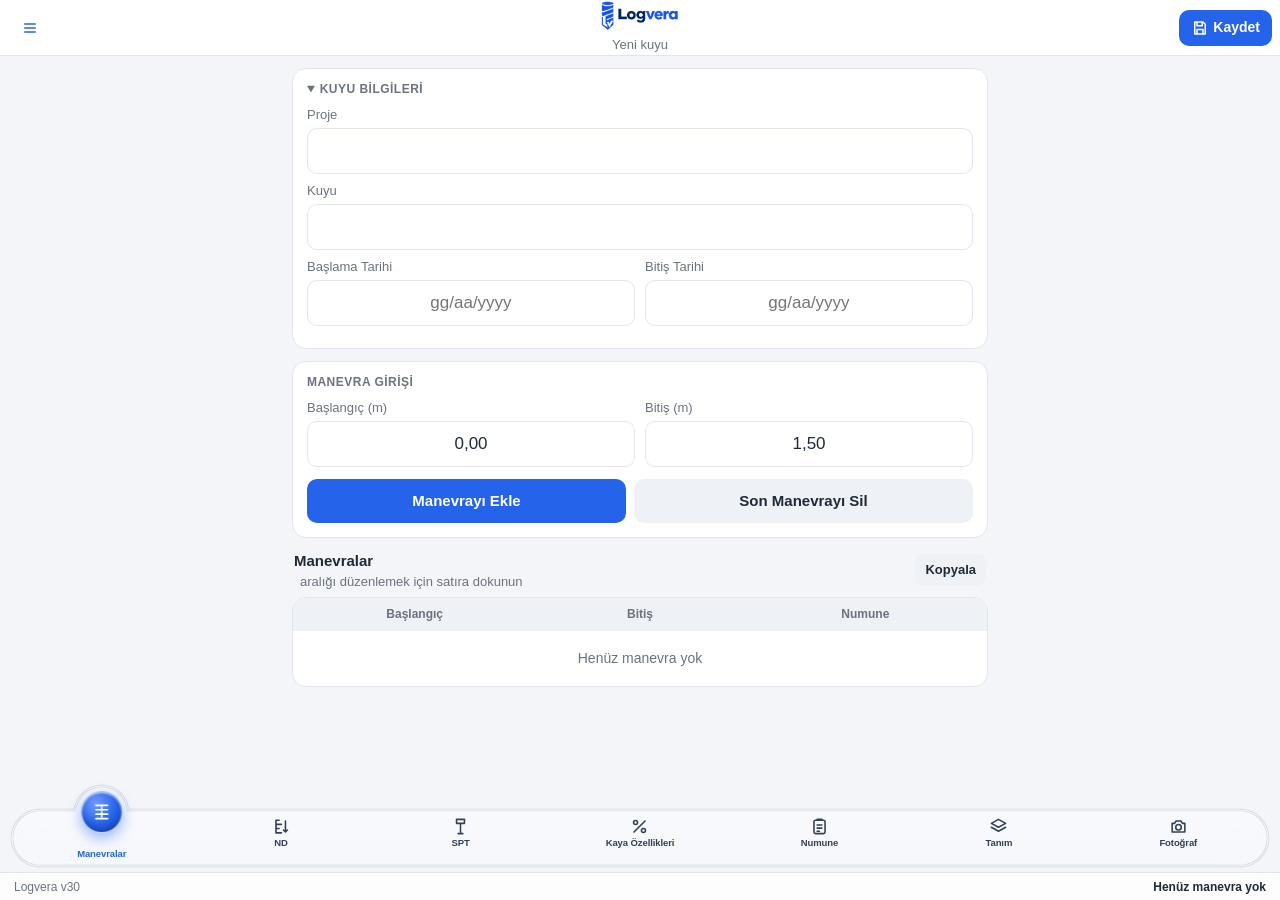
==== index.html @ c2bb6a3f "Makine Metrajı ve menüde sayfalar (v30)" ====
<!doctype html>
<html lang="tr">
<head>
<meta charset="utf-8">
<meta name="viewport" content="width=device-width, initial-scale=1, viewport-fit=cover">
<title>Logvera</title>
<meta name="theme-color" content="#FFFFFF">
<meta name="apple-mobile-web-app-capable" content="yes">
<meta name="mobile-web-app-capable" content="yes">
<meta name="apple-mobile-web-app-status-bar-style" content="default">
<meta name="apple-mobile-web-app-title" content="Logvera">
<link rel="apple-touch-icon" href="simge-180.png">
<link rel="icon" href="simge-192.png">
<link rel="manifest" href="manifest.webmanifest">
<link rel="preload" href="poppins-800.woff2" as="font" type="font/woff2" crossorigin>
<link rel="stylesheet" href="stil.css">
</head>
<body>

<!-- AÇILIŞ: tasarim/logvera-splash.html, "1. Fikir: Delip çıkan uç" (kısaltılmış) -->
<div id="acilis" aria-hidden="true">
  <div class="acilis-zemin" id="acilis-zemin"></div>
  <div id="acilis-zoom">
  <svg viewBox="200 -242 540 1170" preserveAspectRatio="xMidYMid meet">
    <defs>
      <clipPath id="acilis-govde-kirp">
        <path d="M389 90 L549 90 L549 395 L470 450 L389 395 Z"/>
      </clipPath>
      <clipPath id="acilis-zemin-kirp">
        <rect x="0" y="-2000" width="1000" height="2466"/>
      </clipPath>
    </defs>
    <line id="acilis-cizgi" x1="300" y1="466" x2="636" y2="466" stroke="#c4cfe6" stroke-width="4"
          stroke-linecap="round"/>
    <g>
      <g clip-path="url(#acilis-zemin-kirp)">
        <g id="acilis-matkap">
          <g id="acilis-titre">
            <path d="M389 90 L549 90 L549 395 L470 450 L389 395 Z" fill="#2f5be0"/>
            <g clip-path="url(#acilis-govde-kirp)">
              <g id="acilis-seritler"></g>
              <path id="acilis-ortu" d="M370 277 C430 277 500 255 566 237 L566 470 L370 470 Z" fill="#2f5be0" style="opacity:0"/>
              <path id="acilis-ortu-ust" d="M370 60 L566 60 L566 151 C500 169 430 191 370 191 Z" fill="#2f5be0" style="opacity:0"/>
            </g>
            <ellipse cx="469" cy="90" rx="80" ry="22" fill="#2f5be0" stroke="#ffffff" stroke-width="9"/>
            <path id="acilis-l" d="M405 277 L437 270 L437 383 L479 411 L473 437 L405 400 Z" fill="#ffffff" style="opacity:0"/>
            <path id="acilis-serit3" d="M462 309 C490 304 520 296 549 287 L549 300 C520 309 490 317 462 323 Q455 324 455 316 Q455 310 462 309 Z" fill="#ffffff" style="opacity:0"/>
            <path id="acilis-v" d="M467 348 L496 348 L502 390 L516 333 L546 333 L503 426 L487 426 Z" fill="#ffffff" style="opacity:0"/>
          </g>
        </g>
      </g>
      <g id="acilis-toz"></g>
      <text id="acilis-log" x="470" y="610" text-anchor="end" font-family="Poppins, sans-serif" font-weight="800"
            font-size="122" letter-spacing="-3" fill="#0b1f5c" style="opacity:0">Log</text>
      <text id="acilis-vera" x="470" y="610" text-anchor="start" font-family="Poppins, sans-serif" font-weight="800"
            font-size="122" letter-spacing="-3" fill="#2f5be0" style="opacity:0">vera</text>
    </g>
  </svg>
  </div>
</div>

<header class="ust">
  <button class="ikon" id="dugme-kuyular" aria-label="Kuyular"><svg viewBox="0 0 24 24"><path d="M4 6h16M4 12h16M4 18h16"/></svg></button>
  <div class="ust-baslik">
    <div class="marka"><img src="logo-baslik.png" alt="Logvera"></div>
    <div class="alt-yazi" id="ust-kuyu">Yeni kuyu</div>
  </div>
  <button class="ust-kaydet" id="dugme-paylas" aria-label="OneDrive'a kaydet"><svg viewBox="0 0 24 24"><path d="M5 4h11l3 3v13H5zM8 4v5h7V4M8 20v-6h8v6"/></svg>Kaydet<span class="kaydet-isareti" id="kaydet-isareti" hidden></span></button>
</header>

<main>
  <!-- MANEVRA -->
  <section class="sekme" id="sekme-manevra">
    <details class="kart" id="kuyu-karti">
      <summary>Kuyu bilgileri</summary>
      <label>Proje<input id="kuyu-proje" autocomplete="off"></label>
      <label>Kuyu<input id="kuyu-kuyu" autocomplete="off"></label>
      <div class="iki">
        <label>Başlama Tarihi<input id="kuyu-baslama_tarihi" inputmode="numeric" maxlength="10" placeholder="gg/aa/yyyy" autocomplete="off"></label>
        <label>Bitiş Tarihi<input id="kuyu-bitis_tarihi" inputmode="numeric" maxlength="10" placeholder="gg/aa/yyyy" autocomplete="off"></label>
      </div>
    </details>

    <div class="kart">
      <div class="kart-baslik">Manevra girişi</div>
      <div class="iki">
        <label>Başlangıç (m)<input id="giris-baslangic" inputmode="decimal" autocomplete="off"></label>
        <label>Bitiş (m)<input id="giris-bitis" inputmode="decimal" autocomplete="off" enterkeyhint="done"></label>
      </div>
      <div class="dugmeler">
        <button class="ana" id="dugme-ekle">Manevrayı Ekle</button>
        <button id="dugme-son-sil">Son Manevrayı Sil</button>
      </div>
    </div>

    <div class="liste-baslik">
      <span>Manevralar <span class="ipucu">aralığı düzenlemek için satıra dokunun</span></span>
      <button class="kucuk" data-kopyala="manevra">Kopyala</button>
    </div>
    <div class="tablo" id="tablo-manevra"></div>
  </section>

  <!-- ND: NUMUNE DERİNLİĞİ -->
  <section class="sekme" id="sekme-derinlik" hidden>
    <div class="liste-baslik">
      <span>Numune Derinliği <span class="ipucu">manevra sınırı ve karşısında gerçek derinlik; aralığı düzeltilmiş SPT'ler mavi</span></span>
    </div>
    <div class="kopya-satiri">
      <span>Kopyala:</span>
      <button class="kucuk" data-kopyala="derinlik-d">Derinlik</button>
      <button class="kucuk" data-kopyala="derinlik-m">Metin</button>
      <button class="kucuk" data-kopyala="derinlik">İkisi</button>
    </div>
    <div class="tablo" id="tablo-derinlik"></div>
  </section>

  <!-- SPT -->
  <section class="sekme" id="sekme-spt" hidden>
    <div class="kart">
      <div class="kart-baslik">SPT değerleri <span class="ipucu">refü: 50/5 için 50,5 yazabilirsiniz</span></div>
      <label>SPT<select id="spt-secim"></select></label>
      <div class="uc">
        <label>0-15 cm<input id="darbe-1" inputmode="decimal" autocomplete="off"></label>
        <label>15-30 cm<input id="darbe-2" inputmode="decimal" autocomplete="off"></label>
        <label>30-45 cm<input id="darbe-3" inputmode="decimal" autocomplete="off" enterkeyhint="done"></label>
      </div>
      <div class="dugmeler">
        <button class="ana" id="dugme-spt-kaydet">Değerleri Kaydet</button>
        <button id="dugme-spt-sil">Değerleri Sil</button>
      </div>
    </div>
    <div class="kart">
      <div class="kart-baslik">SPT aralığı <span class="ipucu" id="spt-aralik-ipucu">SPT 45 cm ilerlemediyse (ör. refü) gerçek aralığı yazın; manevra değişmez.</span></div>
      <div class="iki">
        <label>Başlangıç (m)<input id="spt-aralik-bas" inputmode="decimal" autocomplete="off"></label>
        <label>Bitiş (m)<input id="spt-aralik-bit" inputmode="decimal" autocomplete="off" enterkeyhint="done"></label>
      </div>
      <div class="dugmeler">
        <button class="ana" id="dugme-spt-aralik-kaydet">Aralığı Kaydet</button>
        <button id="dugme-spt-aralik-sifirla">Manevraya Dön</button>
      </div>
    </div>
    <div class="liste-baslik">
      <span>SPT listesi</span>
      <span>
        <button class="kucuk" data-kopyala="spt-aralik">Aralık</button>
        <button class="kucuk" data-kopyala="spt-darbe">Darbe+N</button>
        <button class="kucuk" data-kopyala="spt-n">N</button>
      </span>
    </div>
    <div class="kopya-satiri">
      <span>Darbeleri ayrı kopyala:</span>
      <button class="kucuk" data-kopyala="spt-d1">0-15</button>
      <button class="kucuk" data-kopyala="spt-d2">15-30</button>
      <button class="kucuk" data-kopyala="spt-d3">30-45</button>
    </div>
    <div class="tablo" id="tablo-spt"></div>
    <div class="liste-baslik">
      <span>SPT-N Grafik <span class="ipucu">başlangıç + 0,25 m</span></span>
      <button class="kucuk" data-kopyala="spt-grafik">Kopyala</button>
    </div>
    <div class="tablo" id="tablo-spt-grafik"></div>
    <div class="kart ud-karti">
      <div class="kart-baslik">UD numuneleri <span class="ipucu">Manevralardaki UD'ler (0,50 m) kendiliğinden gelir. Aynı aralığı elle girerseniz onun yerine geçer.</span></div>
      <div class="uc">
        <label>Başlangıç (m)<input id="ud-baslangic" inputmode="decimal" autocomplete="off"></label>
        <label>Bitiş (m)<input id="ud-bitis" inputmode="decimal" autocomplete="off"></label>
        <label>Adı<input id="ud-ad" autocomplete="off" enterkeyhint="done"></label>
      </div>
      <div class="dugmeler">
        <button class="ana" id="dugme-ud-ekle">Ekle</button>
        <button id="dugme-ud-duzenle" disabled>Düzenle</button>
        <button id="dugme-ud-sil" disabled>Sil</button>
      </div>
    </div>
    <div class="liste-baslik"><span>UD listesi <span class="ipucu">düzenlemek için satıra dokunun</span></span></div>
    <div class="tablo" id="tablo-ud"></div>
  </section>

  <!-- TCR -->
  <section class="sekme" id="sekme-tcr" hidden>
    <div class="kart">
      <div class="kart-baslik">TCR / SCR / RQD</div>
      <label>Manevra<select id="tcr-secim"></select></label>
      <div class="uc">
        <label>TCR (cm)<input id="tcr-tcr" inputmode="decimal" autocomplete="off"></label>
        <label>SCR (cm)<input id="tcr-scr" inputmode="decimal" autocomplete="off"></label>
        <label>RQD (cm)<input id="tcr-rqd" inputmode="decimal" autocomplete="off" enterkeyhint="done"></label>
      </div>
      <div class="dugmeler">
        <button class="ana" id="dugme-tcr-hesapla">Hesapla ve Kaydet</button>
        <button id="dugme-tcr-sil">Son Satırı Sil</button>
      </div>
      <label class="dosya-dugmesi genis">Fotoğraftan Ölç<input type="file" accept="image/*" id="karot-foto-sec" hidden></label>
    </div>
    <div class="liste-baslik">
      <span>Sonuçlar</span>
      <span>
        <button class="kucuk" data-kopyala="tcr">TCR%</button>
        <button class="kucuk" data-kopyala="scr">SCR%</button>
        <button class="kucuk" data-kopyala="rqd">RQD%</button>
      </span>
    </div>
    <div class="tablo" id="tablo-tcr"></div>
  </section>

  <!-- NUMUNE LİSTESİ -->
  <section class="sekme" id="sekme-numune" hidden>
    <div class="kart">
      <div class="kart-baslik">Numune listesi <span class="ipucu">SPT ve UD'ler manevralardan otomatik gelir</span></div>
      <label>YASS seviyesi
        <span class="yass-satiri">
          <input id="numune-yass" autocomplete="off" placeholder="ör. Rastlanmadı ya da 3,20 m">
          <button class="kucuk" id="numune-rastlanmadi">Rastlanmadı</button>
        </span>
      </label>
    </div>
    <div class="kart">
      <div class="kart-baslik">Karot numunesi ekle (K)</div>
      <div class="iki">
        <label>Başlangıç (m)<input id="numune-baslangic" inputmode="decimal" autocomplete="off"></label>
        <label>Bitiş (m)<input id="numune-bitis" inputmode="decimal" autocomplete="off" enterkeyhint="done"></label>
      </div>
      <div class="dugmeler">
        <button class="ana" id="dugme-numune-ekle">Karot Ekle</button>
      </div>
    </div>
    <div class="liste-baslik">
      <span>Liste</span>
      <span>
        <button class="kucuk" data-kopyala="numune">Kopyala</button>
        <button class="kucuk" id="dugme-numune-paylas">Paylaş</button>
        <button class="kucuk" id="dugme-numune-jpeg">JPEG İndir</button>
      </span>
    </div>
    <div class="numune-onizleme" id="numune-onizleme"></div>
  </section>
  <!-- LOG TANIMLAMA -->
  <section class="sekme" id="sekme-tanim" hidden>
    <button class="ana genis birim-ekle" id="dugme-birim-ekle"><svg viewBox="0 0 24 24"><path d="M12 5v14M5 12h14"/></svg>YENİ BİRİM EKLE</button>
    <div class="liste-baslik">
      <span id="birim-sayisi">Birimler</span>
      <button class="kucuk" data-kopyala="birim">Kopyala</button>
    </div>
    <div id="birim-listesi"></div>
  </section>

  <!-- FOTOĞRAF -->
  <section class="sekme" id="sekme-foto" hidden>
    <div class="kart">
      <div class="kart-baslik">Kuyu fotoğrafları <span class="ipucu">makine lokasyonu, makine, sandıklar ve kuyu betonu; tek ZIP olarak indirilir</span></div>
      <button class="ana genis" id="dugme-kuyu-fotolari">Kuyu Fotoğraflarını Aç</button>
    </div>
    <div class="kart">
      <div class="kart-baslik">Sandık fotoğrafları</div>
      <p class="aciklama">Sandıkları sırayla (1, 2, 3…) çekin ya da galeriden seçin. Sıra yanlışsa oklarla düzeltin.</p>
      <div class="iki">
        <label class="dosya-dugmesi ana">Fotoğraf Çek<input type="file" accept="image/*" capture="environment" id="foto-cek" hidden></label>
        <label class="dosya-dugmesi">Galeriden Seç<input type="file" accept="image/*" multiple id="foto-sec" hidden></label>
      </div>
      <div id="foto-kuyrugu"></div>
      <button class="ana genis" id="dugme-oku" disabled>Fotoğrafları Oku</button>
      <div class="motor-durumu" id="motor-durumu"></div>
    </div>
  </section>
</main>

<footer class="durum" id="durum">
  <span id="durum-mesaj"></span>
  <span id="durum-ozet"></span>
</footer>

<nav class="sekmeler">
  <div class="sekme-zemin" id="sekme-zemin"></div>
  <svg class="sekme-kenar" aria-hidden="true"><path class="dis" id="sekme-kenar-dis"/><path class="ic" id="sekme-kenar-yolu"/></svg>
  <span class="sekme-balon" id="sekme-balon" aria-hidden="true"></span>
  <div class="sekme-dugmeler">
  <button data-sekme="manevra" class="secili"><svg viewBox="0 0 24 24"><path d="M5 4h14M5 9.3h14M5 14.6h14M5 20h14"/><path d="M12 4v16" stroke-dasharray="2 2"/></svg>Manevralar</button>
  <button data-sekme="derinlik" aria-label="Numune Derinliği"><svg viewBox="0 0 24 24"><path d="M5 4v16M5 4h4M5 9.3h7M5 14.6h4M5 20h7"/><path d="M17 5v14M14.5 16.5 17 19l2.5-2.5"/></svg>ND</button>
  <button data-sekme="spt"><svg viewBox="0 0 24 24"><path d="M7 3h10v5H7zM12 8v13M9 21h6"/></svg>SPT</button>
  <button data-sekme="tcr"><svg viewBox="0 0 24 24"><path d="M19 5 5 19"/><circle cx="7" cy="7" r="2.5"/><circle cx="17" cy="17" r="2.5"/></svg>Kaya Özellikleri</button>
  <button data-sekme="numune"><svg viewBox="0 0 24 24"><rect x="5" y="4" width="14" height="17" rx="2"/><path d="M9 4V3h6v1M9 10h6M9 14h6M9 18h3"/></svg>Numune</button>
  <button data-sekme="tanim"><svg viewBox="0 0 24 24"><path d="m12 3 9 5-9 5-9-5z"/><path d="m3 13 9 5 9-5"/></svg>Tanım</button>
  <button data-sekme="foto"><svg viewBox="0 0 24 24"><path d="M4 8h3l2-3h6l2 3h3v11H4z"/><circle cx="12" cy="13" r="3.5"/></svg>Fotoğraf</button>
  </div>
</nav>

<!-- KUYULAR -->
<div class="katman" id="katman-kuyular" hidden>
  <div class="katman-ust">
    <button class="metin" data-kapat>Kapat</button>
    <div class="katman-baslik">Kuyular</div>
    <button class="metin" id="dugme-yeni-kuyu">Yeni</button>
  </div>
  <div class="katman-govde">
    <div class="menu-sayfalar">
      <button id="menu-makine"><svg viewBox="0 0 24 24"><path d="M4 20V10M10 20V4M16 20v-7M22 20H2"/></svg>Makine Metrajı</button>
      <button id="menu-fotolar"><svg viewBox="0 0 24 24"><path d="M4 8h3l2-3h6l2 3h3v11H4z"/><circle cx="12" cy="13" r="3.5"/></svg>Kuyu Fotoğrafları</button>
    </div>
    <div class="liste-baslik"><span>Kuyular</span></div>
    <div id="kuyu-listesi"></div>
    <label class="dosya-dugmesi genis">Dosyadan Aç (.json)<input type="file" accept=".json,application/json" id="dosya-ac" hidden></label>
    <p class="aciklama">Kayıtlar bu telefonda otomatik saklanır.</p>
    <p class="aciklama"><b>Bilgisayara anında göndermek için:</b> üstteki <b>Kaydet</b> düğmesi → <b>Dosyalara Kaydet</b> → OneDrive › <b>Logvera</b> klasörü → Kaydet. Aynı adlı dosya varsa <b>Değiştir</b>'i seçin. Bilgisayardaki Logvera'da "Telefonu İzle" açıksa kuyu kendiliğinden güncellenir.</p>
  </div>
</div>

<!-- MAKİNE METRAJI -->
<div class="katman" id="katman-makine" hidden>
  <div class="katman-ust">
    <button class="metin" data-kapat>Kapat</button>
    <div class="katman-baslik">Makine Metrajı</div>
    <button class="metin" id="dugme-makine-excel">Excel</button>
  </div>
  <div class="katman-govde">
    <div class="makine-ay">
      <button class="kucuk" id="makine-ay-geri" aria-label="Önceki ay">‹</button>
      <label class="makine-ay-etiket"><span id="makine-ay-yazi"></span><input type="month" id="makine-ay-girdi" aria-label="Ay seç"></label>
      <button class="kucuk" id="makine-ay-ileri" aria-label="Sonraki ay">›</button>
    </div>
    <div class="kart">
      <div class="kart-baslik">Makine ve usta</div>
      <div class="iki">
        <label>Makine<select id="makine-secim"></select></label>
        <label>Kullanan usta<select id="usta-secim"></select></label>
      </div>
      <label>Proje (Excel başlığı)<input id="makine-proje" autocomplete="off"></label>
    </div>
    <div class="kart" id="makine-form">
      <div class="kart-baslik">Kuyu metrajı <span class="ipucu">Kuyu sürüyorsa bitişi boş bırakın (DEVAM EDİYOR). Düzenlemek için satıra dokunun.</span></div>
      <div class="iki">
        <label>Başlama tarihi<input id="makine-baslama" inputmode="numeric" maxlength="10" placeholder="gg.aa.yyyy" autocomplete="off"></label>
        <label>Bitiş tarihi<input id="makine-bitis" inputmode="numeric" maxlength="10" placeholder="gg.aa.yyyy" autocomplete="off"></label>
      </div>
      <label>Kuyu adı<input id="makine-kuyu" autocomplete="off" autocapitalize="characters"></label>
      <div class="iki">
        <label>Önerilen metraj (m)<input id="makine-onerilen" inputmode="decimal" autocomplete="off"></label>
        <label>Yapılan metraj (m)<input id="makine-yapilan" inputmode="decimal" autocomplete="off" enterkeyhint="done"></label>
      </div>
      <div class="dugmeler">
        <button class="ana" id="dugme-makine-ekle">Ekle</button>
        <button id="dugme-makine-temizle">Temizle</button>
        <button id="dugme-makine-sil" hidden>Sil</button>
      </div>
    </div>
    <div class="liste-baslik"><span id="makine-bilgi"></span></div>
    <div class="tablo" id="tablo-makine"></div>
    <button class="ana genis" id="dugme-makine-excel-alt">Excel Olarak İndir / Paylaş</button>
    <p class="aciklama" style="margin-top: 10px">Kayıtlar bu telefonda saklanır; bilgisayardaki Makine Metrajı sayfasından ayrıdır.</p>
  </div>
</div>

<!-- KUYU FOTOĞRAFLARI -->
<div class="katman" id="katman-fotolar" hidden>
  <div class="katman-ust">
    <button class="metin" data-kapat>Kapat</button>
    <div class="katman-baslik">Kuyu Fotoğrafları</div>
    <button class="metin" id="dugme-foto-zip-ust">ZIP</button>
  </div>
  <div class="katman-govde">
    <p class="aciklama" id="foto-kuyu-bilgi"></p>
    <div class="kart">
      <div class="kart-baslik">1. Makine lokasyonu <span class="ipucu" id="foto-sayi-Lokasyon">Makinenin kuyu başındaki konumu</span></div>
      <div class="foto-izgara" id="foto-Lokasyon"></div>
      <div class="iki">
        <label class="dosya-dugmesi ana">Fotoğraf Çek<input type="file" accept="image/*" capture="environment" data-foto-tur="Lokasyon" hidden></label>
        <label class="dosya-dugmesi">Galeriden Seç<input type="file" accept="image/*" multiple data-foto-tur="Lokasyon" hidden></label>
      </div>
    </div>
    <div class="kart">
      <div class="kart-baslik">2. Makine <span class="ipucu" id="foto-sayi-Makine">Makinenin fotoğrafları</span></div>
      <div class="foto-izgara" id="foto-Makine"></div>
      <div class="iki">
        <label class="dosya-dugmesi ana">Fotoğraf Çek<input type="file" accept="image/*" capture="environment" data-foto-tur="Makine" hidden></label>
        <label class="dosya-dugmesi">Galeriden Seç<input type="file" accept="image/*" multiple data-foto-tur="Makine" hidden></label>
      </div>
    </div>
    <div class="kart">
      <div class="kart-baslik">3. Sandıklar <span class="ipucu" id="foto-sayi-Sandik">Kuyu bitince karot sandıkları</span></div>
      <div class="foto-izgara" id="foto-Sandik"></div>
      <div class="iki">
        <label class="dosya-dugmesi ana">Fotoğraf Çek<input type="file" accept="image/*" capture="environment" data-foto-tur="Sandik" hidden></label>
        <label class="dosya-dugmesi">Galeriden Seç<input type="file" accept="image/*" multiple data-foto-tur="Sandik" hidden></label>
      </div>
    </div>
    <div class="kart">
      <div class="kart-baslik">4. Kuyu betonu <span class="ipucu" id="foto-sayi-Beton">Kuyu ağzı betonu</span></div>
      <div class="foto-izgara" id="foto-Beton"></div>
      <div class="iki">
        <label class="dosya-dugmesi ana">Fotoğraf Çek<input type="file" accept="image/*" capture="environment" data-foto-tur="Beton" hidden></label>
        <label class="dosya-dugmesi">Galeriden Seç<input type="file" accept="image/*" multiple data-foto-tur="Beton" hidden></label>
      </div>
    </div>
    <button class="ana genis" id="dugme-foto-zip">ZIP Olarak İndir / Paylaş</button>
    <p class="aciklama" style="margin-top: 10px"><b>Bilgisayara:</b> üstteki <b>Kaydet</b> yeni fotoğrafları kuyu dosyasıyla birlikte gönderir (OneDrive › Logvera); bilgisayarda "Telefonu İzle" açıksa fotoğraflar kendiliğinden kuyunun klasörüne eklenir.</p>
    <p class="aciklama">ZIP'te hepsi tek klasörde: SK-1_Lokasyon_01.jpg, SK-1_Sandik_01.jpg …</p>
  </div>
</div>

<!-- ÖNİZLEME -->
<div class="katman" id="katman-onizleme" hidden>
  <div class="katman-ust">
    <button class="metin" id="onizleme-iptal">İptal</button>
    <div class="katman-baslik">Okunan Değerler</div>
    <button class="metin kalin" id="onizleme-aktar">Aktar</button>
  </div>
  <div class="goruntuleyici">
    <canvas id="goruntu"></canvas>
    <div class="goruntu-araclari">
      <span id="goruntu-adi"></span>
      <button class="kucuk koyu" id="dugme-odak">Boru</button>
      <button class="kucuk koyu" id="dugme-tum">Tümü</button>
    </div>
  </div>
  <div class="onizleme-ayar">
    <label>Başlangıç (m)<input id="onizleme-baslangic" inputmode="decimal"></label>
    <label>Kuyu sonu (m)<input id="onizleme-son" inputmode="decimal" placeholder="isteğe bağlı"></label>
  </div>
  <div class="tablo onizleme-tablo" id="tablo-onizleme"></div>
  <div class="duzenleyici" id="duzenleyici" hidden>
    <div class="duzen-satir">
      <label>Tip<select id="duzen-tip"><option>SPT</option><option>UD</option></select></label>
      <label>Başlangıç<input id="duzen-baslangic" inputmode="decimal"></label>
      <label>Bitiş<input id="duzen-bitis" inputmode="decimal"></label>
    </div>
    <div class="duzen-satir" id="duzen-darbeler">
      <label>0-15<input id="duzen-d1" inputmode="decimal"></label>
      <label>15-30<input id="duzen-d2" inputmode="decimal"></label>
      <label>30-45<input id="duzen-d3" inputmode="decimal"></label>
    </div>
    <div class="dugmeler">
      <button class="ana" id="duzen-guncelle">Güncelle</button>
      <button id="duzen-sil">Sil</button>
      <button id="duzen-ekle">Altına Ekle</button>
    </div>
  </div>
</div>

<!-- KAROT ÖLÇÜMÜ -->
<div class="katman" id="katman-karot" hidden>
  <div class="katman-ust">
    <button class="metin" id="karot-tamamla">Tamamla</button>
    <div class="katman-baslik">Karot Ölçümü</div>
    <button class="metin kalin" id="karot-kaydet">Kaydet</button>
  </div>
  <div class="goruntuleyici karot-goruntu">
    <canvas id="karot-tuval"></canvas>
    <div class="goruntu-araclari">
      <button class="kucuk koyu" id="karot-sola">⟲</button>
      <button class="kucuk koyu" id="karot-saga">⟳</button>
      <button class="kucuk koyu" id="karot-kirp">Kırp</button>
      <button class="kucuk koyu" id="karot-tum">Tümü</button>
      <span id="karot-durum"></span>
    </div>
  </div>
  <div class="karot-panel">
    <label class="karot-manevra">Manevra<select id="karot-manevra"></select></label>
    <div class="karot-modlar" id="karot-modlar">
      <button data-mod="nokta" class="secili">1. Noktalar</button>
      <button data-mod="sinir">2. Baş./Bitiş</button>
      <button data-mod="kirik">3. Kırık</button>
      <button data-mod="tur">4. Tür</button>
    </div>
    <p class="aciklama" id="karot-ipucu"></p>
    <div class="dugmeler">
      <button class="kucuk" id="karot-yeni-sira">Yeni Sıra</button>
      <button class="kucuk" id="karot-son-sira">Son Sıra (Üst Aralık)</button>
      <button class="kucuk" id="karot-son-nokta">Son Noktayı Sil</button>
      <button class="kucuk" id="karot-geri">Geri Al</button>
    </div>
    <canvas id="karot-serit"></canvas>
    <div class="karot-sonuc" id="karot-sonuc"></div>
    <div class="karot-bilgi" id="karot-bilgi"></div>
    <button class="ana genis" id="karot-kaydet-alt">Kaydet → TCR Listesi</button>
    <button class="genis" id="karot-devam">Manevra Sonraki Fotoğrafta Devam Ediyor →</button>
    <input type="file" accept="image/*" id="karot-devam-dosya" hidden>
    <label class="dosya-dugmesi genis">Sonraki Görsele Geç →<input type="file" accept="image/*" id="karot-sonraki" hidden></label>
    <button class="genis" id="karot-tamamla-alt">Görseli Tamamla ✓</button>
  </div>
</div>

<!-- SORU -->
<div class="soru-zemin" id="aralik-duzen" hidden>
  <div class="soru-kutu">
    <div class="soru-baslik" id="aralik-baslik">Aralığı Düzenle</div>
    <div class="soru-metin" id="aralik-bilgi"></div>
    <div class="iki">
      <label>Başlangıç (m)<input id="aralik-bas" inputmode="decimal" autocomplete="off"></label>
      <label>Bitiş (m)<input id="aralik-bit" inputmode="decimal" autocomplete="off" enterkeyhint="done"></label>
    </div>
    <label class="onay" id="aralik-bitisik-satir"><input type="checkbox" id="aralik-bitisik" checked><span id="aralik-bitisik-metin"></span></label>
    <div class="aralik-hata" id="aralik-hata" hidden></div>
    <div class="soru-dugmeler">
      <button class="ana" id="aralik-kaydet">Kaydet</button>
      <button id="aralik-vazgec">Vazgeç</button>
    </div>
  </div>
</div>

<div class="soru-zemin" id="soru" hidden>
  <div class="soru-kutu">
    <div class="soru-baslik" id="soru-baslik"></div>
    <div class="soru-metin" id="soru-metin"></div>
    <div class="soru-dugmeler" id="soru-dugmeler"></div>
  </div>
</div>

<script src="acilis.js"></script>
<script src="uygulama.js"></script>
</body>
</html>
---- stil.css ----
:root {
  --zemin: #F3F5F8;
  --kart: #FFFFFF;
  --cizgi: #E2E6EC;
  --yazi: #1F2937;
  --soluk: #6B7280;
  --vurgu: #2563EB;
  --vurgu-koyu: #1D4ED8;
  --ikincil: #EEF1F5;
  --ikincil-koyu: #DDE3EB;
  --spt: #E8F0FE;
  --ud: #E6F4EA;
  --uyari: #FFF4CC;
  --hata: #DC2626;
  --ust: env(safe-area-inset-top, 0px);
  --alt: env(safe-area-inset-bottom, 0px);
  color-scheme: light;
}

* { box-sizing: border-box; -webkit-tap-highlight-color: transparent; }

/* Açılış animasyonu (acilis.js); ilk karede de görünsün diye stilleri burada */
@font-face {
  font-family: "Poppins"; font-style: normal; font-weight: 800; font-display: block;
  src: url("poppins-800.woff2") format("woff2");
}
#acilis { position: fixed; inset: 0; z-index: 100; overflow: hidden; touch-action: none; }
.acilis-zemin { position: absolute; inset: 0; background: #ffffff; will-change: opacity; }
#acilis-zoom { position: absolute; inset: 0; will-change: transform, opacity; backface-visibility: hidden; }
#acilis-cizgi { transform: scaleX(0); transform-origin: 468px 466px; }
#acilis-matkap { transform: translateY(-700px); }
/* aşağıdaki genel simge kuralının (svg { stroke: currentColor }) çizgisi logoya geçmesin */
#acilis svg { position: absolute; inset: 0; width: 100%; height: 100%; stroke: none; }

html, body {
  margin: 0;
  background: var(--zemin);
  color: var(--yazi);
  font: 16px/1.4 -apple-system, BlinkMacSystemFont, "Segoe UI", Roboto, sans-serif;
}

body { padding-top: calc(56px + var(--ust)); padding-bottom: calc(128px + var(--alt)); }

button, input, select, textarea { font: inherit; color: inherit; }
/* etiketin içindeki kutular etiketin soluk rengini almasın */
input, select, textarea { color: var(--yazi); }

/* Üst çubuk */
.ust {
  position: fixed; inset: 0 0 auto 0; z-index: 10;
  display: flex; align-items: center; justify-content: space-between; gap: 8px;
  padding: var(--ust) 8px 0; height: calc(56px + var(--ust));
  background: var(--kart); border-bottom: 1px solid var(--cizgi);
}
/* yan düğmelerin genişliği farklı olsa da logo tam ortada kalsın */
.ust-baslik { position: absolute; left: 50%; top: calc(var(--ust) + 28px); transform: translate(-50%, -50%); max-width: 48%; text-align: center; }
.marka { display: inline-flex; align-items: center; }
.marka img { height: 28px; width: auto; display: block; }
.alt-yazi { font-size: 13px; color: var(--soluk); white-space: nowrap; overflow: hidden; text-overflow: ellipsis; }
.ikon {
  width: 44px; height: 44px; border: 0; border-radius: 10px;
  background: transparent; font-size: 22px; color: var(--vurgu);
}
.ikon:active { background: var(--ikincil); }
/* üst çubuktaki Kaydet: OneDrive'a gönderilmemiş değişiklik varsa köşesinde nokta */
.ust-kaydet {
  position: relative; min-height: 36px; padding: 6px 12px; gap: 4px; border-radius: 10px;
  background: var(--vurgu); color: #fff; font-size: 14px;
}
.ust-kaydet:active { background: var(--vurgu-koyu); }
.ust-kaydet svg { width: 18px; height: 18px; }
.kaydet-isareti {
  position: absolute; top: -3px; right: -3px; width: 11px; height: 11px; border-radius: 50%;
  background: #F59E0B; border: 2px solid var(--kart);
}
svg { width: 24px; height: 24px; fill: none; stroke: currentColor; stroke-width: 2; stroke-linecap: round; stroke-linejoin: round; }

main { padding: 12px 12px 0; max-width: 720px; margin: 0 auto; }

/* Kartlar ve formlar */
.kart {
  background: var(--kart); border: 1px solid var(--cizgi); border-radius: 14px;
  padding: 12px 14px 14px; margin-bottom: 12px;
}
.kart-baslik, .kart > summary {
  font-size: 12px; font-weight: 700; letter-spacing: .04em; text-transform: uppercase;
  color: var(--soluk); margin-bottom: 8px;
}
details.kart > summary { margin: 0; cursor: pointer; list-style-position: inside; }
details.kart[open] > summary { margin-bottom: 8px; }
.ipucu { text-transform: none; letter-spacing: 0; font-weight: 400; display: block; margin-top: 2px; }

label { display: block; font-size: 13px; color: var(--soluk); margin-bottom: 8px; }
input, select {
  display: block; width: 100%; margin-top: 4px;
  font-size: 17px; padding: 10px 12px; min-height: 44px;
  border: 1px solid var(--cizgi); border-radius: 10px; background: var(--kart);
  -webkit-appearance: none; appearance: none;
}
select {
  background-image: linear-gradient(45deg, transparent 50%, var(--soluk) 50%), linear-gradient(135deg, var(--soluk) 50%, transparent 50%);
  background-position: calc(100% - 18px) 50%, calc(100% - 13px) 50%;
  background-size: 5px 5px; background-repeat: no-repeat; padding-right: 32px;
}
textarea {
  display: block; width: 100%; margin-top: 4px; min-height: 88px; resize: none; overflow: hidden;
  font-size: 17px; line-height: 1.4; padding: 10px 12px;
  border: 1px solid var(--cizgi); border-radius: 10px; background: var(--kart);
  -webkit-appearance: none; appearance: none;
}
input:focus, select:focus, textarea:focus { outline: none; border-color: var(--vurgu); box-shadow: 0 0 0 3px rgba(37, 99, 235, .15); }
input.hatali { border-color: var(--hata); box-shadow: 0 0 0 3px rgba(220, 38, 38, .15); }

.iki { display: grid; grid-template-columns: 1fr 1fr; gap: 10px; }
.uc { display: grid; grid-template-columns: 1fr 1fr 1fr; gap: 10px; }
.iki input, .uc input { text-align: center; }

.dugmeler { display: flex; gap: 8px; flex-wrap: wrap; margin-top: 4px; }
.dugmeler > button { flex: 1 1 auto; }

button, .dosya-dugmesi {
  border: 0; border-radius: 10px; padding: 11px 14px; min-height: 44px;
  background: var(--ikincil); color: var(--yazi); font-weight: 600; font-size: 15px;
  display: inline-flex; align-items: center; justify-content: center; gap: 6px;
  margin: 0; text-align: center;
}
button:active, .dosya-dugmesi:active { background: var(--ikincil-koyu); }
button.ana, .dosya-dugmesi.ana { background: var(--vurgu); color: #fff; }
button.ana:active, .dosya-dugmesi.ana:active { background: var(--vurgu-koyu); }
button:disabled { opacity: .45; }
button.genis, .dosya-dugmesi.genis { display: flex; width: 100%; margin-top: 10px; }
button.kucuk { min-height: 32px; padding: 5px 10px; font-size: 13px; border-radius: 8px; }
button.koyu { background: rgba(0, 0, 0, .55); color: #fff; }
button.metin { background: none; color: var(--vurgu); padding: 8px; min-width: 64px; }
button.metin.kalin { font-weight: 700; }
.dosya-dugmesi { color: var(--yazi); }
.aciklama { font-size: 14px; color: var(--soluk); margin: 0 0 10px; }

/* Tablolar */
.liste-baslik {
  display: flex; justify-content: space-between; align-items: center; gap: 6px;
  margin: 4px 2px 6px; font-weight: 600; font-size: 15px;
}
.liste-baslik button { margin-left: 4px; }
#tablo-derinlik .satir { grid-template-columns: 1fr 1fr; text-align: center; }
.satir.duzeltilmis { color: var(--vurgu); font-weight: 700; }
.kopya-satiri { display: flex; align-items: center; justify-content: flex-end; gap: 4px; margin: -2px 2px 8px; font-size: 13px; color: var(--soluk); }
.kopya-satiri span { margin-right: auto; }
#tablo-spt-grafik .satir { grid-template-columns: 1fr 1fr; text-align: center; }
.liste-baslik .ipucu { font-weight: 400; font-size: 13px; color: var(--soluk); margin-left: 6px; }
.tablo { background: var(--kart); border: 1px solid var(--cizgi); border-radius: 14px; overflow: hidden; margin-bottom: 12px; }
.satir {
  display: grid; align-items: center; gap: 6px;
  padding: 10px 12px; border-top: 1px solid var(--cizgi); font-variant-numeric: tabular-nums;
}
.satir:first-child { border-top: 0; }
.satir.baslik { background: var(--ikincil); font-size: 12px; font-weight: 700; color: var(--soluk); padding: 8px 12px; }
.satir.spt { background: var(--spt); }
.satir.ud { background: var(--ud); }
.satir.bos, .satir.uyari { background: var(--uyari); }
.satir.karot { color: var(--soluk); }
.satir.secili { outline: 2px solid var(--vurgu); outline-offset: -2px; }
.satir .not { grid-column: 1 / -1; font-size: 12px; color: #92400E; }
.bos-liste { padding: 18px 12px; color: var(--soluk); text-align: center; font-size: 14px; }

/* Numune listesi: örnek listeye benzer düz yazı önizlemesi */
.yass-satiri { display: flex; gap: 8px; align-items: center; margin-top: 4px; }
.yass-satiri input { margin-top: 0; flex: 1; min-width: 0; text-align: left; }
.yass-satiri button { flex: none; min-height: 44px; }
.numune-onizleme {
  background: var(--kart); border: 1px solid var(--cizgi); border-radius: 14px; padding: 16px 16px 10px; margin-bottom: 12px;
  font-variant-numeric: tabular-nums;
}
.numune-baslik { font-size: 22px; font-weight: 800; line-height: 1.2; margin-bottom: 14px; }
.numune-tarih { font-size: 16px; margin-bottom: 14px; white-space: pre-wrap; }
.numune-satir { display: flex; align-items: center; justify-content: space-between; gap: 8px; min-height: 36px; font-size: 17px; border-top: 1px solid var(--cizgi); }
.numune-kaynak { font-size: 12px; color: var(--soluk); }
button.numune-sil { min-height: 32px; width: 32px; padding: 0; font-size: 20px; line-height: 1; color: var(--hata); background: none; }
#tablo-manevra .satir { grid-template-columns: 1fr 1fr 1fr; text-align: center; }
#tablo-spt .satir { grid-template-columns: 1.6fr 1fr .7fr .7fr .7fr .7fr; text-align: center; font-size: 15px; }
#tablo-ud .satir { grid-template-columns: 1.4fr 1fr 1fr; text-align: center; }
.ud-karti { margin-top: 8px; }
#tablo-tcr .satir { grid-template-columns: 1.6fr 1fr 1fr 1fr; text-align: center; }
.onizleme-tablo .satir { grid-template-columns: 1fr 1fr .8fr .7fr .7fr .7fr; text-align: center; font-size: 15px; }

/* Log tanımlama */
button.birim-ekle { margin: 0 0 14px; min-height: 52px; font-size: 16px; letter-spacing: .02em; }
.birim { padding-top: 10px; }
.birim-baslik { display: flex; justify-content: space-between; align-items: center; margin-bottom: 6px; }
.birim-baslik span { font-size: 12px; font-weight: 700; letter-spacing: .04em; text-transform: uppercase; color: var(--vurgu); }
.birim-alan { margin-bottom: 10px; }
.birim-alan:last-child { margin-bottom: 0; }
.alan-etiketi { font-size: 13px; color: var(--soluk); margin-bottom: 4px; }
.kopyali { display: grid; grid-template-columns: 1fr 44px; gap: 8px; align-items: start; }
.kopyali input, .kopyali textarea { margin-top: 0; }
.metraj-cift { display: grid; grid-template-columns: 1fr auto 1fr; gap: 6px; align-items: center; }
.metraj-cift input { text-align: center; }
.metraj-cift span { color: var(--soluk); font-weight: 700; }
/* tanım kutusu: üstte metraj ve birim adı, altında yazılan tanım; tek kutu gibi görünür */
.tanim-kutusu {
  border: 1px solid var(--cizgi); border-radius: 10px; background: var(--kart); min-width: 0;
}
.tanim-kutusu:focus-within { border-color: var(--vurgu); box-shadow: 0 0 0 3px rgba(37, 99, 235, .15); }
.tanim-basligi { padding: 10px 12px 0; font-size: 17px; line-height: 1.4; font-weight: 700; white-space: pre-line; }
.tanim-kutusu textarea { border: 0; box-shadow: none; margin: 0; min-height: 66px; }
.tanim-kutusu textarea:focus { box-shadow: none; }
button.kopya { width: 44px; min-height: 44px; padding: 0; color: var(--vurgu); }
button.kopya.tamam { background: var(--ud); color: #15803D; }

/* Fotoğraf kuyruğu */
#foto-kuyrugu { margin-top: 10px; }
/* ☰ menüdeki sayfalar */
.menu-sayfalar { display: grid; grid-template-columns: 1fr 1fr; gap: 8px; margin-bottom: 14px; }
.menu-sayfalar button { flex-direction: column; gap: 6px; min-height: 76px; background: var(--kart); border: 1px solid var(--cizgi); font-weight: 600; }
.menu-sayfalar svg { width: 24px; height: 24px; color: var(--vurgu); }
/* Makine metrajı */
.makine-ay { display: flex; align-items: center; gap: 8px; margin-bottom: 12px; }
.makine-ay button { min-width: 44px; font-size: 20px; }
.makine-ay-etiket { position: relative; flex: 1; margin: 0; min-height: 44px; display: flex; align-items: center; justify-content: center;
  background: var(--kart); border: 1px solid var(--cizgi); border-radius: 10px; font-size: 17px; font-weight: 700; color: var(--yazi); }
.makine-ay-etiket input { position: absolute; inset: 0; opacity: 0; margin: 0; min-height: 0; height: 100%; }  /* dokununca ay seçici açılır */
#tablo-makine .satir { grid-template-columns: 1.5fr 1.25fr 1.25fr .9fr 1fr; text-align: center; font-size: 14px; }
#tablo-makine .satir:not(.baslik):not(.makine-toplam) { cursor: pointer; }
#tablo-makine .satir .not { color: var(--soluk); text-align: left; }
.satir.makine-toplam { background: #1F4E78; color: #fff; font-weight: 700; }
.satir.makine-toplam span:first-child { grid-column: 1 / 4; text-align: left; }
/* Kuyu fotoğrafları */
.foto-izgara { display: grid; grid-template-columns: repeat(auto-fill, minmax(92px, 1fr)); gap: 8px; margin: 4px 0 10px; }
.foto-izgara:empty { display: none; }
.foto-kucuk { position: relative; aspect-ratio: 1; border-radius: 10px; overflow: hidden; background: var(--ikincil); }
.foto-kucuk img { width: 100%; height: 100%; object-fit: cover; display: block; }
.foto-kucuk span { position: absolute; left: 6px; bottom: 5px; font-size: 12px; font-weight: 700; color: #fff; text-shadow: 0 1px 3px rgba(0, 0, 0, .6); }
.foto-kucuk button { position: absolute; top: 4px; right: 4px; min-height: 0; width: 28px; height: 28px; padding: 0; border-radius: 50%;
  background: rgba(15, 23, 42, .62); color: #fff; font-size: 18px; line-height: 1; }
.foto {
  display: flex; align-items: center; gap: 10px; padding: 6px 0; border-top: 1px solid var(--cizgi);
}
.foto img { width: 64px; height: 48px; object-fit: cover; border-radius: 6px; background: var(--ikincil); }
.foto .foto-ad { flex: 1; min-width: 0; font-size: 14px; }
.foto button { min-height: 36px; min-width: 36px; padding: 4px 8px; }
.motor-durumu { margin-top: 10px; font-size: 14px; color: var(--soluk); text-align: center; }
.ilerleme { height: 6px; background: var(--ikincil); border-radius: 3px; overflow: hidden; margin-top: 8px; }
.ilerleme > div { height: 100%; width: 0; background: var(--vurgu); transition: width .3s; }

/* Durum çubuğu ve sekmeler */
.durum {
  /* özet çubuğu ekranın en altında, alt menü hemen üstünde (arada boşluk kalmasın) */
  position: fixed; left: 0; right: 0; bottom: 0; z-index: 9; height: calc(28px + var(--alt));
  display: flex; justify-content: space-between; align-items: flex-start; gap: 8px;
  padding: 6px 14px var(--alt); font-size: 12px; line-height: 16px;
  background: rgba(255, 255, 255, .82); border-top: 1px solid var(--cizgi);
  -webkit-backdrop-filter: blur(16px); backdrop-filter: blur(16px);
}
#durum-mesaj { color: var(--soluk); overflow: hidden; white-space: nowrap; text-overflow: ellipsis; }
#durum-ozet { font-weight: 700; white-space: nowrap; }

/* Alt menü: yüzen şeffaf cam çubuk; seçili sekmenin simgesi çubuğun üstüne taşan yuvarlak balonda,
   çubuğun üst kenarı balonun çevresinde sıvı gibi kabarır (biçimi uygulama.js sekmeCubugunuCiz çizer) */
.sekmeler {
  position: fixed; left: 0; right: 0; bottom: calc(28px + var(--alt)); z-index: 10;
  padding: 0 12px 6px; pointer-events: none;
}
.sekme-zemin {
  position: absolute; left: 0; top: 0; width: 100%; height: 84px;
  background: linear-gradient(180deg, rgba(255, 255, 255, .55), rgba(255, 255, 255, .28));
  -webkit-backdrop-filter: blur(20px) saturate(1.8); backdrop-filter: blur(20px) saturate(1.8);
}
.sekme-kenar { position: absolute; left: 0; top: 0; width: 100%; height: 84px; overflow: visible; pointer-events: none; }
/* açık zeminde de seçilsin diye iki kat kenar: dışta ince koyu gölge, içte parlak beyaz */
.sekme-kenar path { fill: none; stroke-linejoin: round; }
.sekme-kenar .dis { stroke: rgba(15, 23, 42, .14); stroke-width: 2.5; }
.sekme-kenar .ic { stroke: rgba(255, 255, 255, .9); stroke-width: 1; }
.sekme-dugmeler { position: relative; display: grid; grid-template-columns: repeat(7, minmax(0, 1fr)); height: 56px; margin-top: 28px; pointer-events: auto; }
.sekmeler button {
  position: relative; z-index: 1; background: none; border-radius: 0; min-height: 0; height: 56px; padding: 0;
  flex-direction: column; gap: 2px; font-size: 9.5px; font-weight: 600; color: #334155; letter-spacing: -.1px;
  /* "Kaya Özellikleri" iki satıra iner: simgeler hep aynı hizada kalsın diye içerik üstten dizilir */
  justify-content: flex-start; padding-top: 7px; line-height: 1.15; text-align: center;
}
.sekmeler button:active { background: none; }
.sekmeler button svg { width: 19px; height: 19px; }
/* seçili sekmenin simgesi balonda gösterilir; yazısı çubukta, balonun altında kalır */
.sekmeler button.secili { color: var(--vurgu); font-weight: 700; justify-content: flex-end; padding-top: 0; padding-bottom: 6px; }
.sekmeler button.secili svg { display: none; }
.sekme-balon {
  position: absolute; left: 0; top: 9px; z-index: 2; width: 42px; height: 42px; border-radius: 50%; overflow: hidden;
  display: flex; align-items: center; justify-content: center; color: #fff; pointer-events: none; opacity: 0;
  background: radial-gradient(circle at 35% 28%, #6E9BFF, #2563EB 55%, #1A43B8);
  border: 1px solid rgba(255, 255, 255, .6);
  box-shadow: 0 5px 14px rgba(37, 99, 235, .45), inset 0 1px 2px rgba(255, 255, 255, .7), inset 0 -3px 6px rgba(10, 30, 90, .3);
  will-change: transform;
}
.sekme-balon svg { width: 20px; height: 20px; }

/* sekme geçişi: eski sayfa bir yana kayarken yenisi öbür yandan gelir (uygulama.js sekmeGecisi) */
main { position: relative; overflow-x: clip; }
.sekme-cikan { position: absolute; pointer-events: none; }
@media (prefers-reduced-motion: reduce) {
  .sekme-balon svg { animation: none !important; }
}

/* Tam ekran katmanlar */
.katman {
  position: fixed; inset: 0; z-index: 20; background: var(--zemin);
  display: flex; flex-direction: column; padding-bottom: var(--alt);
}
.katman-ust {
  display: flex; align-items: center; justify-content: space-between;
  padding: var(--ust) 6px 0; min-height: calc(52px + var(--ust));
  background: var(--kart); border-bottom: 1px solid var(--cizgi);
}
.katman-baslik { font-weight: 700; }
.katman-govde { padding: 12px; overflow-y: auto; flex: 1; }
.kuyu {
  display: flex; align-items: center; gap: 10px; background: var(--kart);
  border: 1px solid var(--cizgi); border-radius: 12px; padding: 10px 12px; margin-bottom: 8px;
}
.kuyu.aktif { border-color: var(--vurgu); box-shadow: 0 0 0 2px rgba(37, 99, 235, .15); }
.kuyu > div { flex: 1; min-width: 0; }
.kuyu b { display: block; }
.kuyu small { color: var(--soluk); }

.goruntuleyici { position: relative; height: 30vh; min-height: 170px; background: #222; flex: none; }
#goruntu { width: 100%; height: 100%; display: block; touch-action: none; }
.goruntu-araclari {
  position: absolute; left: 8px; right: 8px; top: 8px;
  display: flex; gap: 6px; align-items: center; pointer-events: none;
}
.goruntu-araclari > * { pointer-events: auto; }
#goruntu-adi { flex: 1; color: #fff; font-size: 13px; font-weight: 600; text-shadow: 0 1px 2px #000; }
.onizleme-ayar { display: grid; grid-template-columns: 1fr 1fr; gap: 10px; padding: 8px 12px 0; flex: none; }
.onizleme-ayar label { margin-bottom: 4px; display: flex; align-items: center; gap: 6px; font-size: 12px; white-space: nowrap; }
.onizleme-ayar input { min-height: 34px; padding: 4px 8px; margin: 0; text-align: center; font-size: 16px; }
.onizleme-tablo { margin: 4px 12px 8px; overflow-y: auto; flex: 1; min-height: 80px; }
.onizleme-tablo .satir { padding: 7px 10px; }
.duzenleyici {
  flex: none; background: var(--kart); border-top: 1px solid var(--cizgi);
  padding: 8px 12px 6px; box-shadow: 0 -4px 12px rgba(0, 0, 0, .05);
}
.duzen-satir { display: grid; grid-template-columns: 1fr 1fr 1fr; gap: 8px; }
.duzen-satir label { margin-bottom: 4px; font-size: 12px; }
.duzen-satir input, .duzen-satir select { min-height: 36px; padding: 4px 8px; margin-top: 2px; text-align: center; font-size: 16px; }
.duzenleyici .dugmeler button { min-height: 40px; padding: 8px 10px; }

/* Karot ölçümü */
.karot-goruntu { height: 42vh; }
#karot-tuval { width: 100%; height: 100%; display: block; touch-action: none; }
#karot-durum { flex: 1; color: #fff; font-size: 13px; font-weight: 600; text-shadow: 0 1px 2px #000; text-align: right; }
.karot-panel { flex: 1; overflow-y: auto; padding: 8px 12px 16px; -webkit-overflow-scrolling: touch; }
.karot-manevra { display: flex; align-items: center; gap: 8px; margin-bottom: 8px; }
.karot-manevra select { flex: 1; margin: 0; min-height: 38px; }
.karot-modlar { display: grid; grid-template-columns: repeat(4, 1fr); gap: 4px; margin-bottom: 6px; }
.karot-modlar button { min-height: 38px; padding: 6px 4px; font-size: 13px; }
.karot-modlar button.secili { background: var(--vurgu); color: #fff; }
#karot-ipucu { font-size: 13px; margin: 0 0 6px; }
#karot-serit { width: 100%; display: block; background: #222; border-radius: 10px; margin-top: 8px; touch-action: pan-y; }
.karot-sonuc { font-weight: 700; font-size: 16px; margin-top: 10px; white-space: pre-line; }
.karot-bilgi { font-size: 13px; color: var(--soluk); margin-top: 4px; white-space: pre-line; }

/* Soru penceresi */
.soru-zemin {
  position: fixed; inset: 0; z-index: 40; background: rgba(15, 23, 42, .45);
  display: flex; align-items: center; justify-content: center; padding: 24px;
}
.soru-kutu { background: var(--kart); border-radius: 16px; padding: 18px; width: 100%; max-width: 380px; }
.soru-baslik { font-weight: 700; font-size: 17px; margin-bottom: 6px; }
.soru-metin { color: var(--soluk); font-size: 15px; white-space: pre-line; margin-bottom: 14px; }
.soru-dugmeler { display: flex; flex-direction: column; gap: 8px; }
/* manevra aralığı düzenleme penceresi */
.onay { display: flex; align-items: flex-start; gap: 10px; margin: 6px 0 4px; font-size: 14px; color: var(--yazi); }
.onay input { width: 22px; height: 22px; min-height: 0; margin: 0; padding: 0; flex: none; accent-color: var(--vurgu); box-shadow: none;
  border: 0; border-radius: 4px; -webkit-appearance: checkbox; appearance: auto; }  /* genel input kuralı görünümü siliyor */
.aralik-hata { color: var(--hata); font-size: 14px; margin: 6px 0 10px; }
#aralik-duzen .soru-dugmeler { margin-top: 12px; }
#tablo-manevra .satir:not(.baslik) { cursor: pointer; }

[hidden] { display: none !important; }
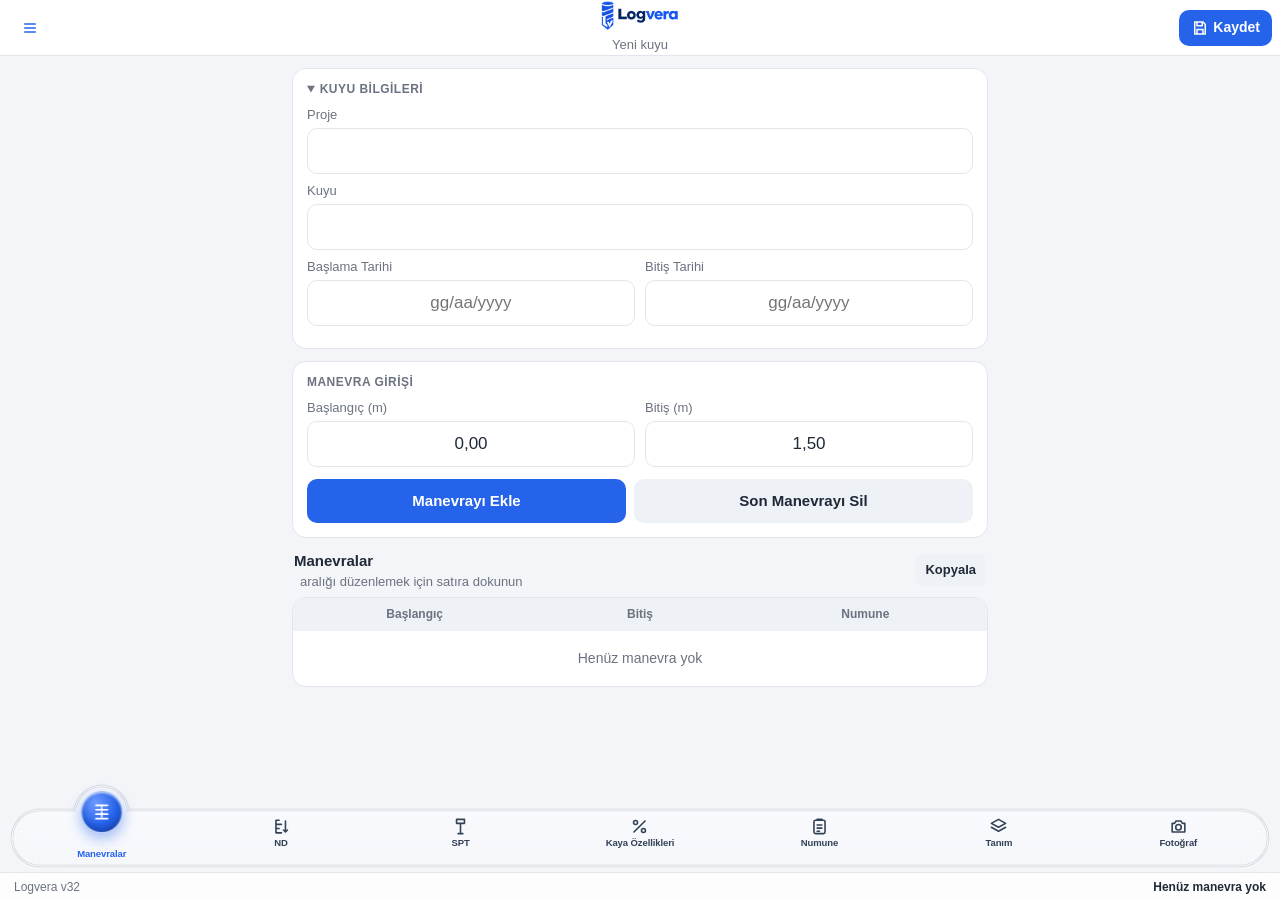
==== commit 1122ecd0: "Makine metrajı bilgisayara aktarılır (v32)" ====
--- a/index.html
+++ b/index.html
@@ -346,7 +346,8 @@
     <div class="liste-baslik"><span id="makine-bilgi"></span></div>
     <div class="tablo" id="tablo-makine"></div>
     <button class="ana genis" id="dugme-makine-excel-alt">Excel Olarak İndir / Paylaş</button>
-    <p class="aciklama" style="margin-top: 10px">Kayıtlar bu telefonda saklanır; bilgisayardaki Makine Metrajı sayfasından ayrıdır.</p>
+    <button class="genis" id="dugme-makine-gonder">Bilgisayara Gönder</button>
+    <p class="aciklama" style="margin-top: 10px"><b>Bilgisayara:</b> üstteki <b>Kaydet</b> (ya da Bilgisayara Gönder) değişiklikleri de gönderir → OneDrive › Logvera. Bilgisayarda "Telefonu İzle" açıksa Makine Metrajı listesine kendiliğinden eklenir; aynı satır iki tarafta değiştiyse en son değiştirilen geçerli olur.</p>
   </div>
 </div>
 
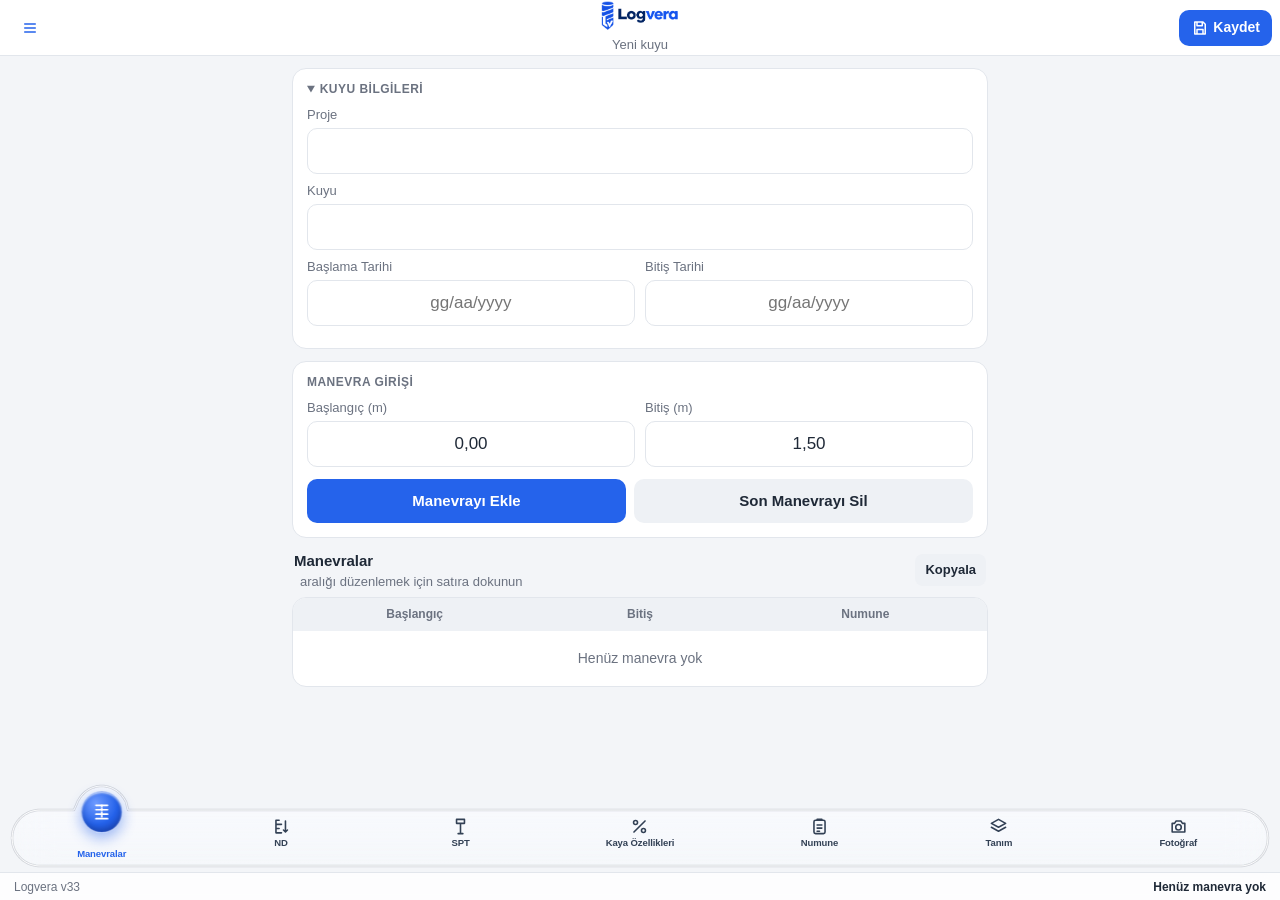
==== commit be46a688: "Makine metrajı: Bilgisayardan Al (v33)" ====
--- a/index.html
+++ b/index.html
@@ -346,8 +346,12 @@
     <div class="liste-baslik"><span id="makine-bilgi"></span></div>
     <div class="tablo" id="tablo-makine"></div>
     <button class="ana genis" id="dugme-makine-excel-alt">Excel Olarak İndir / Paylaş</button>
-    <button class="genis" id="dugme-makine-gonder">Bilgisayara Gönder</button>
+    <div class="iki" style="margin-top: 10px">
+      <button id="dugme-makine-gonder">Bilgisayara Gönder</button>
+      <label class="dosya-dugmesi">Bilgisayardan Al<input type="file" accept=".zip,application/zip" id="makine-bilgisayardan" hidden></label>
+    </div>
     <p class="aciklama" style="margin-top: 10px"><b>Bilgisayara:</b> üstteki <b>Kaydet</b> (ya da Bilgisayara Gönder) değişiklikleri de gönderir → OneDrive › Logvera. Bilgisayarda "Telefonu İzle" açıksa Makine Metrajı listesine kendiliğinden eklenir; aynı satır iki tarafta değiştiyse en son değiştirilen geçerli olur.</p>
+    <p class="aciklama"><b>Bilgisayardan:</b> Bilgisayardan Al → OneDrive › Logvera › <b>Makine Metrajı - Bilgisayar.zip</b>. Bilgisayardaki satırlar buradakilerle birleşir.</p>
   </div>
 </div>
 
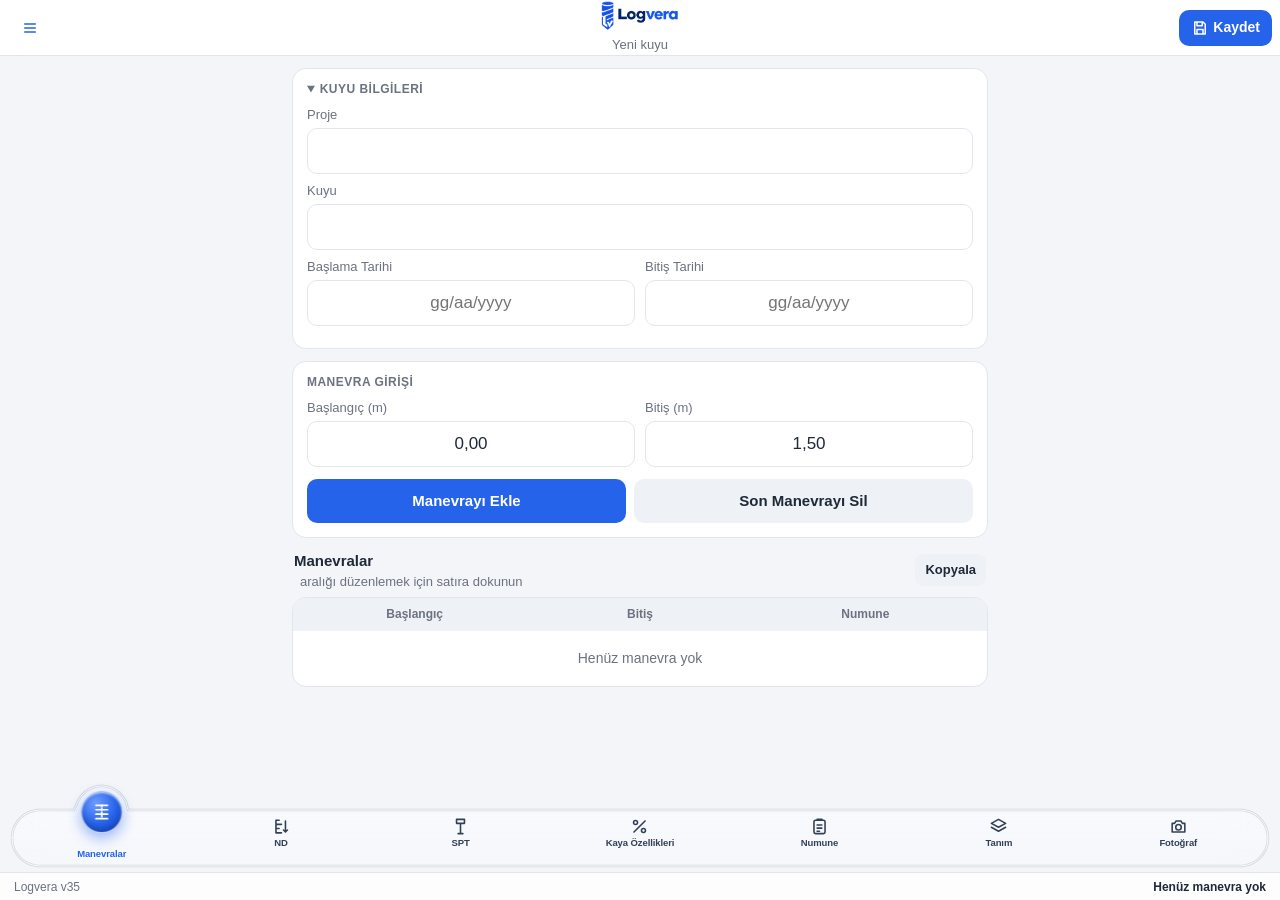
==== commit b4187e90: "Numune Derinliği'nde aralık düzenleme (v35)" ====
--- a/index.html
+++ b/index.html
@@ -103,7 +103,7 @@
   <!-- ND: NUMUNE DERİNLİĞİ -->
   <section class="sekme" id="sekme-derinlik" hidden>
     <div class="liste-baslik">
-      <span>Numune Derinliği <span class="ipucu">manevra sınırı ve karşısında gerçek derinlik; aralığı düzeltilmiş SPT'ler mavi</span></span>
+      <span>Numune Derinliği <span class="ipucu">manevra sınırı ve karşısında gerçek derinlik; aralığı düzeltilmiş SPT'ler mavi. Düzenlemek için satıra dokunun.</span></span>
     </div>
     <div class="kopya-satiri">
       <span>Kopyala:</span>
@@ -497,6 +497,7 @@
     <div class="aralik-hata" id="aralik-hata" hidden></div>
     <div class="soru-dugmeler">
       <button class="ana" id="aralik-kaydet">Kaydet</button>
+      <button id="aralik-sifirla" hidden>Manevra Aralığına Dön</button>
       <button id="aralik-vazgec">Vazgeç</button>
     </div>
   </div>
--- a/stil.css
+++ b/stil.css
@@ -143,6 +143,7 @@
 }
 .liste-baslik button { margin-left: 4px; }
 #tablo-derinlik .satir { grid-template-columns: 1fr 1fr; text-align: center; }
+#tablo-derinlik .satir:not(.baslik) { cursor: pointer; }
 .satir.duzeltilmis { color: var(--vurgu); font-weight: 700; }
 .kopya-satiri { display: flex; align-items: center; justify-content: flex-end; gap: 4px; margin: -2px 2px 8px; font-size: 13px; color: var(--soluk); }
 .kopya-satiri span { margin-right: auto; }
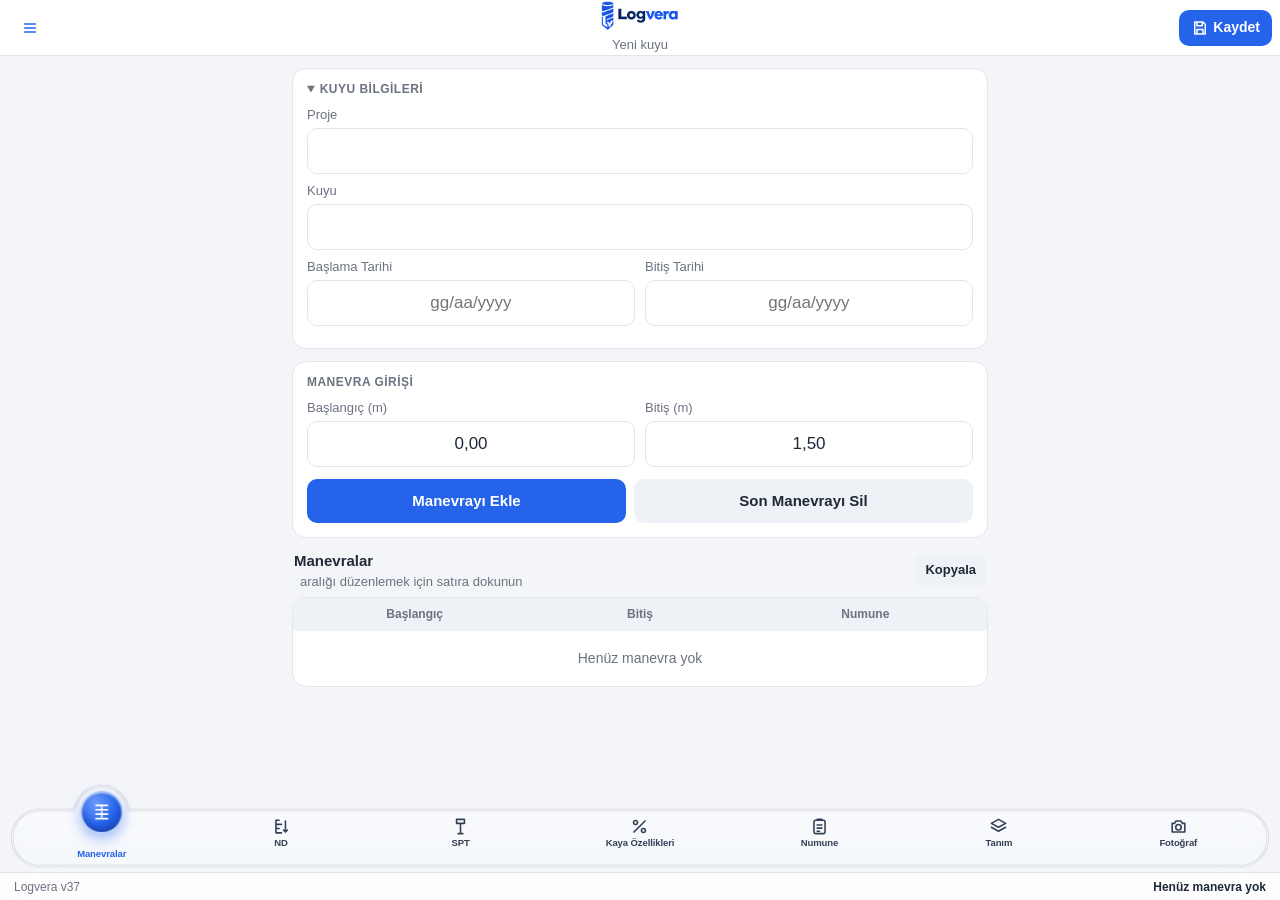
==== commit 697d80d8: "Kuyu Fotoğrafları: Numune Listesi bölümü (v37)" ====
--- a/index.html
+++ b/index.html
@@ -233,6 +233,7 @@
         <button class="kucuk" id="dugme-numune-jpeg">JPEG İndir</button>
       </span>
     </div>
+    <button class="ana genis" id="dugme-numune-fotolara" style="margin: 0 0 10px">Kuyu Fotoğraflarına Ekle</button>
     <div class="numune-onizleme" id="numune-onizleme"></div>
   </section>
   <!-- LOG TANIMLAMA -->
@@ -389,7 +390,12 @@
       </div>
     </div>
     <div class="kart">
-      <div class="kart-baslik">4. Kuyu betonu <span class="ipucu" id="foto-sayi-Beton">Kuyu ağzı betonu</span></div>
+      <div class="kart-baslik">4. Numune listesi <span class="ipucu" id="foto-sayi-Numune">Numune sekmesindeki "Fotoğraflara Ekle" ile gelir</span></div>
+      <div class="foto-izgara" id="foto-Numune"></div>
+      <button class="genis" id="dugme-numune-git">Numune Listesine Git</button>
+    </div>
+    <div class="kart">
+      <div class="kart-baslik">5. Kuyu betonu <span class="ipucu" id="foto-sayi-Beton">Kuyu ağzı betonu</span></div>
       <div class="foto-izgara" id="foto-Beton"></div>
       <div class="iki">
         <label class="dosya-dugmesi ana">Fotoğraf Çek<input type="file" accept="image/*" capture="environment" data-foto-tur="Beton" hidden></label>
--- a/stil.css
+++ b/stil.css
@@ -230,6 +230,7 @@
 .foto-izgara:empty { display: none; }
 .foto-kucuk { position: relative; aspect-ratio: 1; border-radius: 10px; overflow: hidden; background: var(--ikincil); }
 .foto-kucuk img { width: 100%; height: 100%; object-fit: cover; display: block; }
+#foto-Numune .foto-kucuk img { object-fit: contain; }  /* uzun liste görseli kırpılmadan görünsün */
 .foto-kucuk span { position: absolute; left: 6px; bottom: 5px; font-size: 12px; font-weight: 700; color: #fff; text-shadow: 0 1px 3px rgba(0, 0, 0, .6); }
 .foto-kucuk button { position: absolute; top: 4px; right: 4px; min-height: 0; width: 28px; height: 28px; padding: 0; border-radius: 50%;
   background: rgba(15, 23, 42, .62); color: #fff; font-size: 18px; line-height: 1; }
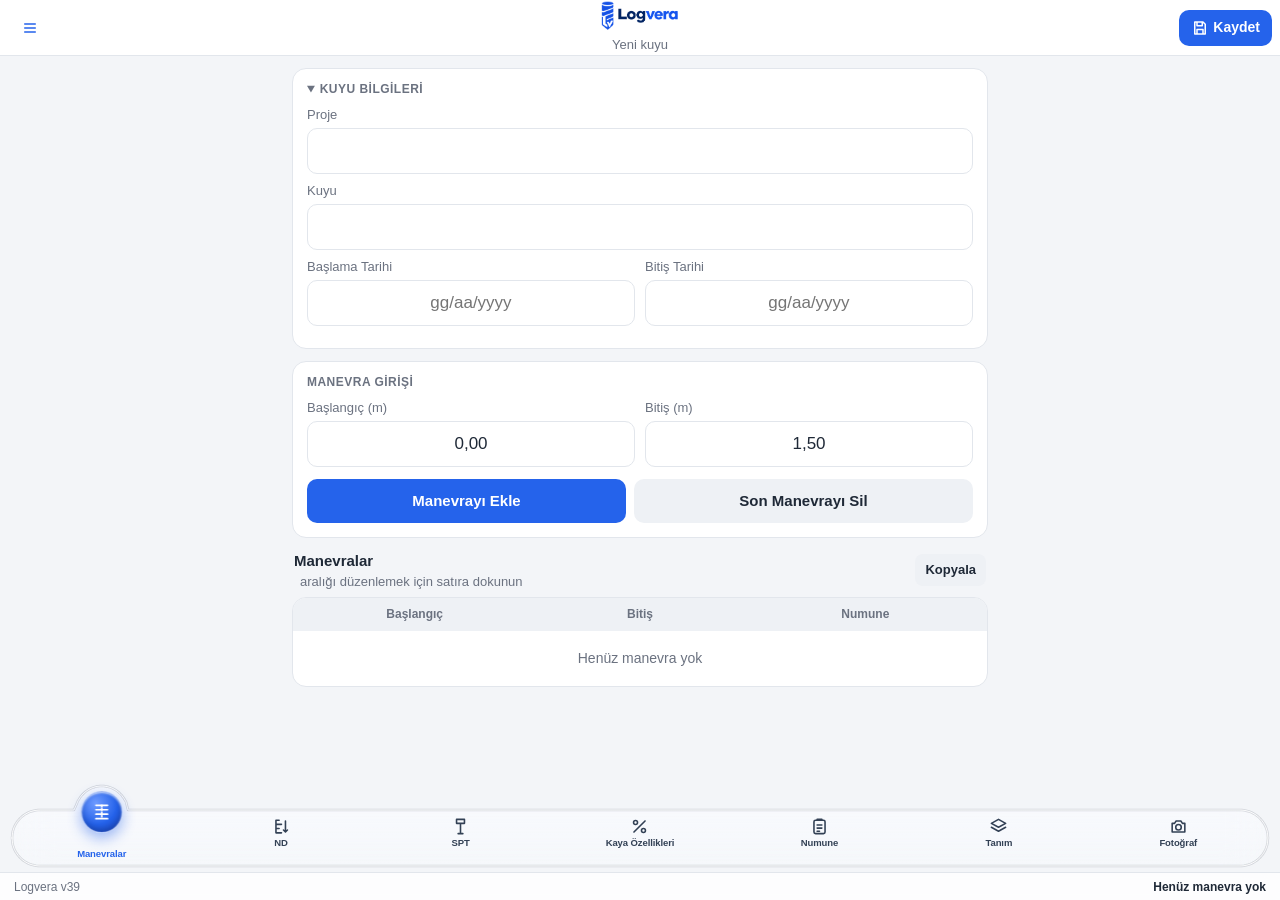
==== commit 5006d4c0: "Fotoğraf ZIP'inde yalnızca fotoğraflar, liste yanında (v39)" ====
--- a/index.html
+++ b/index.html
@@ -404,7 +404,7 @@
     </div>
     <button class="ana genis" id="dugme-foto-zip">ZIP Olarak İndir / Paylaş</button>
     <p class="aciklama" style="margin-top: 10px"><b>Bilgisayara:</b> üstteki <b>Kaydet</b> yeni fotoğrafları kuyu dosyasıyla birlikte gönderir (OneDrive › Logvera); bilgisayarda "Telefonu İzle" açıksa fotoğraflar kendiliğinden kuyunun klasörüne eklenir.</p>
-    <p class="aciklama">ZIP'te hepsi tek klasörde: SK-1_Lokasyon_01.jpg, SK-1_Sandik_01.jpg …</p>
+    <p class="aciklama">ZIP'te yalnızca fotoğraflar var, tek klasörde: SK-1_Lokasyon_01.jpg, SK-1_Sandik_01.jpg … Başka firmaya olduğu gibi gönderilebilir.</p>
   </div>
 </div>
 
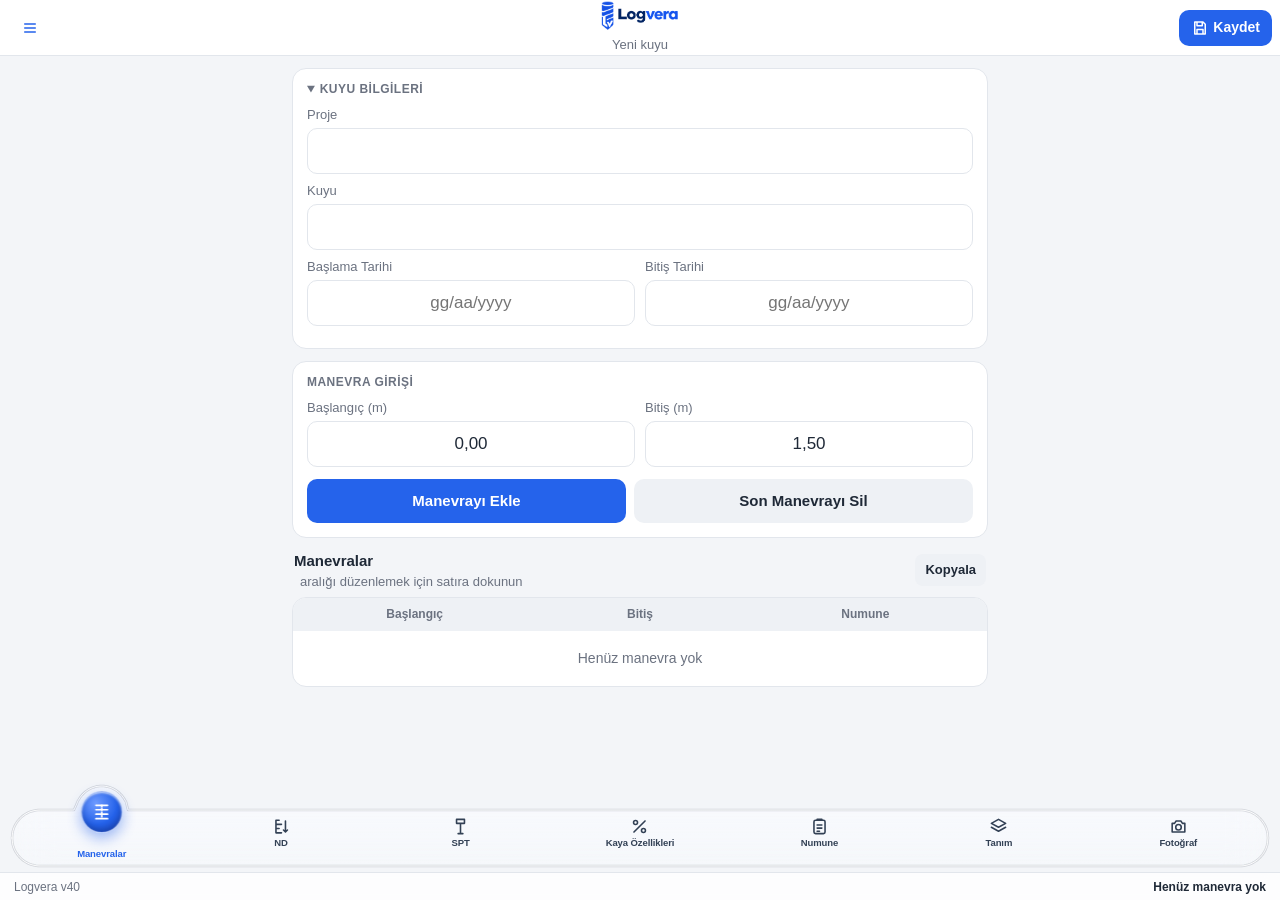
==== commit 6c4f9006: "Kuyu Fotoğrafları: klasör listesi (v40)" ====
--- a/index.html
+++ b/index.html
@@ -250,7 +250,7 @@
   <section class="sekme" id="sekme-foto" hidden>
     <div class="kart">
       <div class="kart-baslik">Kuyu fotoğrafları <span class="ipucu">makine lokasyonu, makine, sandıklar ve kuyu betonu; tek ZIP olarak indirilir</span></div>
-      <button class="ana genis" id="dugme-kuyu-fotolari">Kuyu Fotoğraflarını Aç</button>
+      <button class="ana genis" id="dugme-kuyu-fotolari">Kuyu Fotoğrafları</button>
     </div>
     <div class="kart">
       <div class="kart-baslik">Sandık fotoğrafları</div>
@@ -359,52 +359,58 @@
 <!-- KUYU FOTOĞRAFLARI -->
 <div class="katman" id="katman-fotolar" hidden>
   <div class="katman-ust">
-    <button class="metin" data-kapat>Kapat</button>
-    <div class="katman-baslik">Kuyu Fotoğrafları</div>
-    <button class="metin" id="dugme-foto-zip-ust">ZIP</button>
+    <button class="metin" id="foto-geri">Kapat</button>
+    <div class="katman-baslik" id="foto-baslik">Kuyu Fotoğrafları</div>
+    <button class="metin" id="dugme-foto-zip-ust" style="visibility: hidden">ZIP</button>
   </div>
   <div class="katman-govde">
-    <p class="aciklama" id="foto-kuyu-bilgi"></p>
-    <div class="kart">
-      <div class="kart-baslik">1. Makine lokasyonu <span class="ipucu" id="foto-sayi-Lokasyon">Makinenin kuyu başındaki konumu</span></div>
-      <div class="foto-izgara" id="foto-Lokasyon"></div>
-      <div class="iki">
-        <label class="dosya-dugmesi ana">Fotoğraf Çek<input type="file" accept="image/*" capture="environment" data-foto-tur="Lokasyon" hidden></label>
-        <label class="dosya-dugmesi">Galeriden Seç<input type="file" accept="image/*" multiple data-foto-tur="Lokasyon" hidden></label>
-      </div>
-    </div>
-    <div class="kart">
-      <div class="kart-baslik">2. Makine <span class="ipucu" id="foto-sayi-Makine">Makinenin fotoğrafları</span></div>
-      <div class="foto-izgara" id="foto-Makine"></div>
-      <div class="iki">
-        <label class="dosya-dugmesi ana">Fotoğraf Çek<input type="file" accept="image/*" capture="environment" data-foto-tur="Makine" hidden></label>
-        <label class="dosya-dugmesi">Galeriden Seç<input type="file" accept="image/*" multiple data-foto-tur="Makine" hidden></label>
-      </div>
-    </div>
-    <div class="kart">
-      <div class="kart-baslik">3. Sandıklar <span class="ipucu" id="foto-sayi-Sandik">Kuyu bitince karot sandıkları</span></div>
-      <div class="foto-izgara" id="foto-Sandik"></div>
-      <div class="iki">
-        <label class="dosya-dugmesi ana">Fotoğraf Çek<input type="file" accept="image/*" capture="environment" data-foto-tur="Sandik" hidden></label>
-        <label class="dosya-dugmesi">Galeriden Seç<input type="file" accept="image/*" multiple data-foto-tur="Sandik" hidden></label>
-      </div>
-    </div>
-    <div class="kart">
-      <div class="kart-baslik">4. Numune listesi <span class="ipucu" id="foto-sayi-Numune">Numune sekmesindeki "Fotoğraflara Ekle" ile gelir</span></div>
-      <div class="foto-izgara" id="foto-Numune"></div>
-      <button class="genis" id="dugme-numune-git">Numune Listesine Git</button>
-    </div>
-    <div class="kart">
-      <div class="kart-baslik">5. Kuyu betonu <span class="ipucu" id="foto-sayi-Beton">Kuyu ağzı betonu</span></div>
-      <div class="foto-izgara" id="foto-Beton"></div>
-      <div class="iki">
-        <label class="dosya-dugmesi ana">Fotoğraf Çek<input type="file" accept="image/*" capture="environment" data-foto-tur="Beton" hidden></label>
-        <label class="dosya-dugmesi">Galeriden Seç<input type="file" accept="image/*" multiple data-foto-tur="Beton" hidden></label>
-      </div>
-    </div>
-    <button class="ana genis" id="dugme-foto-zip">ZIP Olarak İndir / Paylaş</button>
-    <p class="aciklama" style="margin-top: 10px"><b>Bilgisayara:</b> üstteki <b>Kaydet</b> yeni fotoğrafları kuyu dosyasıyla birlikte gönderir (OneDrive › Logvera); bilgisayarda "Telefonu İzle" açıksa fotoğraflar kendiliğinden kuyunun klasörüne eklenir.</p>
-    <p class="aciklama">ZIP'te yalnızca fotoğraflar var, tek klasörde: SK-1_Lokasyon_01.jpg, SK-1_Sandik_01.jpg … Başka firmaya olduğu gibi gönderilebilir.</p>
+    <div id="foto-klasor-listesi">
+      <p class="aciklama">Her kuyunun kendi adıyla bir klasörü var; yeni kuyuya ad verince klasörü kendiliğinden oluşur. Fotoğraflarını görmek için klasöre dokunun.</p>
+      <div id="foto-klasorler"></div>
+    </div>
+    <div id="foto-detay" hidden>
+      <p class="aciklama" id="foto-kuyu-bilgi"></p>
+      <div class="kart">
+        <div class="kart-baslik">1. Makine lokasyonu <span class="ipucu" id="foto-sayi-Lokasyon">Makinenin kuyu başındaki konumu</span></div>
+        <div class="foto-izgara" id="foto-Lokasyon"></div>
+        <div class="iki">
+          <label class="dosya-dugmesi ana">Fotoğraf Çek<input type="file" accept="image/*" capture="environment" data-foto-tur="Lokasyon" hidden></label>
+          <label class="dosya-dugmesi">Galeriden Seç<input type="file" accept="image/*" multiple data-foto-tur="Lokasyon" hidden></label>
+        </div>
+      </div>
+      <div class="kart">
+        <div class="kart-baslik">2. Makine <span class="ipucu" id="foto-sayi-Makine">Makinenin fotoğrafları</span></div>
+        <div class="foto-izgara" id="foto-Makine"></div>
+        <div class="iki">
+          <label class="dosya-dugmesi ana">Fotoğraf Çek<input type="file" accept="image/*" capture="environment" data-foto-tur="Makine" hidden></label>
+          <label class="dosya-dugmesi">Galeriden Seç<input type="file" accept="image/*" multiple data-foto-tur="Makine" hidden></label>
+        </div>
+      </div>
+      <div class="kart">
+        <div class="kart-baslik">3. Sandıklar <span class="ipucu" id="foto-sayi-Sandik">Kuyu bitince karot sandıkları</span></div>
+        <div class="foto-izgara" id="foto-Sandik"></div>
+        <div class="iki">
+          <label class="dosya-dugmesi ana">Fotoğraf Çek<input type="file" accept="image/*" capture="environment" data-foto-tur="Sandik" hidden></label>
+          <label class="dosya-dugmesi">Galeriden Seç<input type="file" accept="image/*" multiple data-foto-tur="Sandik" hidden></label>
+        </div>
+      </div>
+      <div class="kart">
+        <div class="kart-baslik">4. Numune listesi <span class="ipucu" id="foto-sayi-Numune">Numune sekmesindeki "Fotoğraflara Ekle" ile gelir</span></div>
+        <div class="foto-izgara" id="foto-Numune"></div>
+        <button class="genis" id="dugme-numune-git">Numune Listesine Git</button>
+      </div>
+      <div class="kart">
+        <div class="kart-baslik">5. Kuyu betonu <span class="ipucu" id="foto-sayi-Beton">Kuyu ağzı betonu</span></div>
+        <div class="foto-izgara" id="foto-Beton"></div>
+        <div class="iki">
+          <label class="dosya-dugmesi ana">Fotoğraf Çek<input type="file" accept="image/*" capture="environment" data-foto-tur="Beton" hidden></label>
+          <label class="dosya-dugmesi">Galeriden Seç<input type="file" accept="image/*" multiple data-foto-tur="Beton" hidden></label>
+        </div>
+      </div>
+      <button class="ana genis" id="dugme-foto-zip">ZIP Olarak İndir / Paylaş</button>
+      <p class="aciklama" style="margin-top: 10px"><b>Bilgisayara:</b> üstteki <b>Kaydet</b> yeni fotoğrafları kuyu dosyasıyla birlikte gönderir (OneDrive › Logvera); bilgisayarda "Telefonu İzle" açıksa fotoğraflar kendiliğinden kuyunun klasörüne eklenir.</p>
+      <p class="aciklama">ZIP'te yalnızca fotoğraflar var, tek klasörde: SK-1_Lokasyon_01.jpg, SK-1_Sandik_01.jpg … Başka firmaya olduğu gibi gönderilebilir.</p>
+    </div>
   </div>
 </div>
 
--- a/stil.css
+++ b/stil.css
@@ -321,6 +321,8 @@
 .kuyu > div { flex: 1; min-width: 0; }
 .kuyu b { display: block; }
 .kuyu small { color: var(--soluk); }
+.kuyu .gonderilmedi { color: #B45309; }
+#foto-klasorler .kuyu > div { cursor: pointer; }
 
 .goruntuleyici { position: relative; height: 30vh; min-height: 170px; background: #222; flex: none; }
 #goruntu { width: 100%; height: 100%; display: block; touch-action: none; }
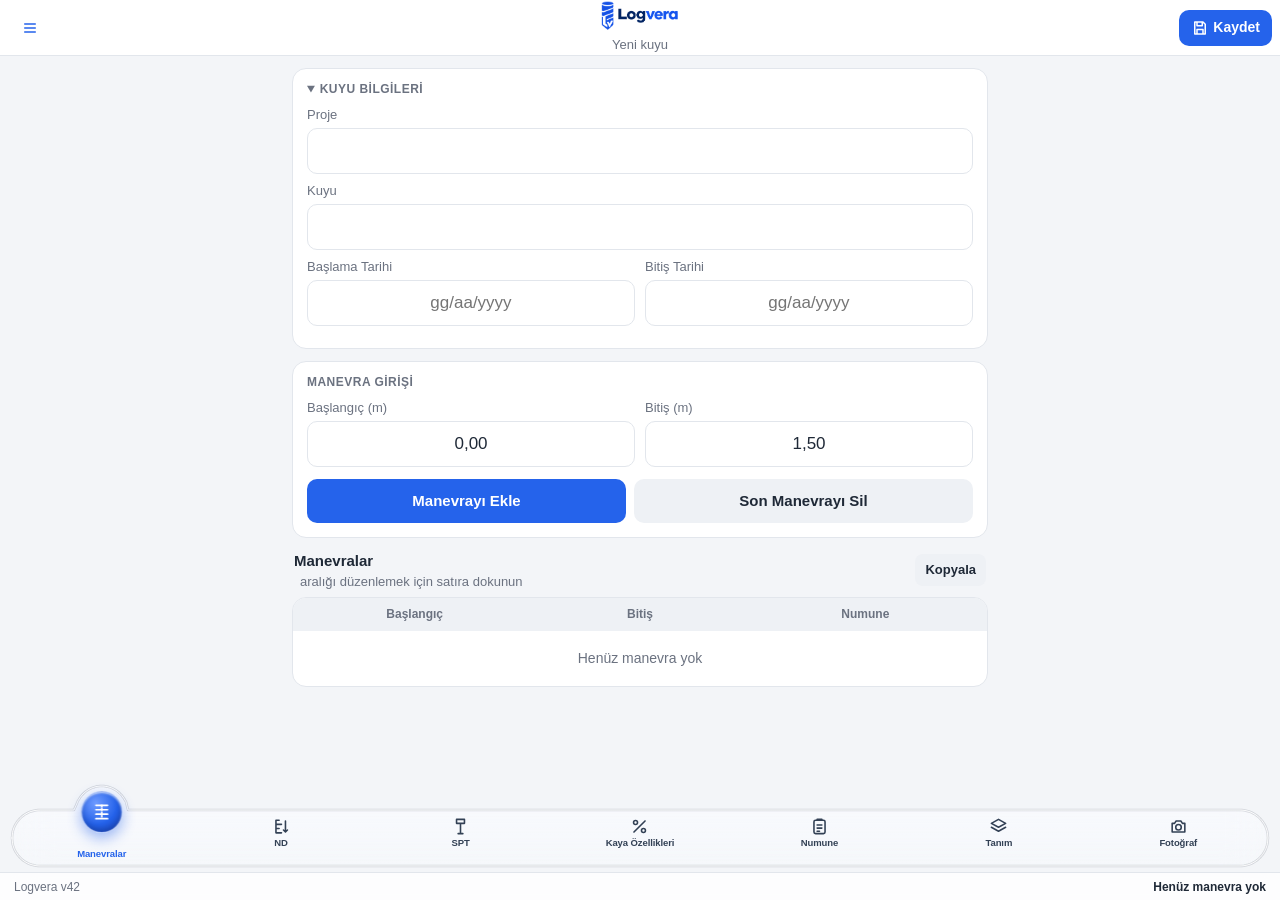
==== commit d6c2e071: "Kaydet yalnız kuyu dosyası; fotoğraf ve makine ayrı düğmelerle (v42)" ====
--- a/index.html
+++ b/index.html
@@ -295,14 +295,14 @@
   </div>
   <div class="katman-govde">
     <div class="menu-sayfalar">
-      <button id="menu-makine"><svg viewBox="0 0 24 24"><path d="M4 20V10M10 20V4M16 20v-7M22 20H2"/></svg>Makine Metrajı</button>
-      <button id="menu-fotolar"><svg viewBox="0 0 24 24"><path d="M4 8h3l2-3h6l2 3h3v11H4z"/><circle cx="12" cy="13" r="3.5"/></svg>Kuyu Fotoğrafları</button>
+      <button id="menu-makine"><svg viewBox="0 0 24 24"><path d="M4 20V10M10 20V4M16 20v-7M22 20H2"/></svg>Makine Metrajı<span class="menu-not" id="menu-makine-not"></span></button>
+      <button id="menu-fotolar"><svg viewBox="0 0 24 24"><path d="M4 8h3l2-3h6l2 3h3v11H4z"/><circle cx="12" cy="13" r="3.5"/></svg>Kuyu Fotoğrafları<span class="menu-not" id="menu-fotolar-not"></span></button>
     </div>
     <div class="liste-baslik"><span>Kuyular</span></div>
     <div id="kuyu-listesi"></div>
     <label class="dosya-dugmesi genis">Dosyadan Aç (.json)<input type="file" accept=".json,application/json" id="dosya-ac" hidden></label>
     <p class="aciklama">Kayıtlar bu telefonda otomatik saklanır.</p>
-    <p class="aciklama"><b>Bilgisayara anında göndermek için:</b> üstteki <b>Kaydet</b> düğmesi → <b>Dosyalara Kaydet</b> → OneDrive › <b>Logvera</b> klasörü → Kaydet. Aynı adlı dosya varsa <b>Değiştir</b>'i seçin. Bilgisayardaki Logvera'da "Telefonu İzle" açıksa kuyu kendiliğinden güncellenir.</p>
+    <p class="aciklama"><b>Bilgisayara anında göndermek için:</b> üstteki <b>Kaydet</b> düğmesi → <b>Dosyalara Kaydet</b> → OneDrive › <b>Logvera</b> klasörü → Kaydet. Aynı adlı dosya varsa <b>Değiştir</b>'i seçin. Bilgisayardaki Logvera'da "Telefonu İzle" açıksa kuyu kendiliğinden güncellenir. Kaydet yalnızca kuyu dosyasını gönderir; kuyu fotoğrafları ve makine metrajı kendi sayfalarındaki <b>Bilgisayara Gönder</b> ile gider.</p>
   </div>
 </div>
 
@@ -351,7 +351,7 @@
       <button id="dugme-makine-gonder">Bilgisayara Gönder</button>
       <label class="dosya-dugmesi">Bilgisayardan Al<input type="file" accept=".zip,application/zip" id="makine-bilgisayardan" hidden></label>
     </div>
-    <p class="aciklama" style="margin-top: 10px"><b>Bilgisayara:</b> üstteki <b>Kaydet</b> (ya da Bilgisayara Gönder) değişiklikleri de gönderir → OneDrive › Logvera. Bilgisayarda "Telefonu İzle" açıksa Makine Metrajı listesine kendiliğinden eklenir; aynı satır iki tarafta değiştiyse en son değiştirilen geçerli olur.</p>
+    <p class="aciklama" style="margin-top: 10px"><b>Bilgisayara:</b> <b>Bilgisayara Gönder</b> → Dosyalara Kaydet → OneDrive › Logvera. Bilgisayarda "Telefonu İzle" açıksa Makine Metrajı listesine kendiliğinden eklenir; aynı satır iki tarafta değiştiyse en son değiştirilen geçerli olur.</p>
     <p class="aciklama"><b>Bilgisayardan:</b> Bilgisayardan Al → OneDrive › Logvera › <b>Makine Metrajı - Bilgisayar.zip</b>. Bilgisayardaki satırlar buradakilerle birleşir.</p>
   </div>
 </div>
@@ -407,8 +407,9 @@
           <label class="dosya-dugmesi">Galeriden Seç<input type="file" accept="image/*" multiple data-foto-tur="Beton" hidden></label>
         </div>
       </div>
-      <button class="ana genis" id="dugme-foto-zip">ZIP Olarak İndir / Paylaş</button>
-      <p class="aciklama" style="margin-top: 10px"><b>Bilgisayara:</b> üstteki <b>Kaydet</b> yeni fotoğrafları kuyu dosyasıyla birlikte gönderir (OneDrive › Logvera); bilgisayarda "Telefonu İzle" açıksa fotoğraflar kendiliğinden kuyunun klasörüne eklenir.</p>
+      <button class="ana genis" id="dugme-foto-gonder">Bilgisayara Gönder</button>
+      <button class="genis" id="dugme-foto-zip">ZIP Olarak İndir / Paylaş</button>
+      <p class="aciklama" style="margin-top: 10px"><b>Bilgisayara Gönder:</b> bu kuyunun bilgisayara gitmemiş fotoğrafları (ZIP + yanında bilgi dosyası) → Dosyalara Kaydet → OneDrive › Logvera; bilgisayarda "Telefonu İzle" açıksa kuyunun klasörüne kendiliğinden eklenir. <b>ZIP Olarak İndir:</b> bütün fotoğraflar, yalnızca fotoğraf; başka firmaya gönderilebilir.</p>
       <p class="aciklama">ZIP'te yalnızca fotoğraflar var, tek klasörde: SK-1_Lokasyon_01.jpg, SK-1_Sandik_01.jpg … Başka firmaya olduğu gibi gönderilebilir.</p>
     </div>
   </div>
--- a/stil.css
+++ b/stil.css
@@ -214,6 +214,7 @@
 .menu-sayfalar { display: grid; grid-template-columns: 1fr 1fr; gap: 8px; margin-bottom: 14px; }
 .menu-sayfalar button { flex-direction: column; gap: 6px; min-height: 76px; background: var(--kart); border: 1px solid var(--cizgi); font-weight: 600; }
 .menu-sayfalar svg { width: 24px; height: 24px; color: var(--vurgu); }
+.menu-not { font-size: 12px; font-weight: 600; color: #B45309; min-height: 14px; }
 /* Makine metrajı */
 .makine-ay { display: flex; align-items: center; gap: 8px; margin-bottom: 12px; }
 .makine-ay button { min-width: 44px; font-size: 20px; }
